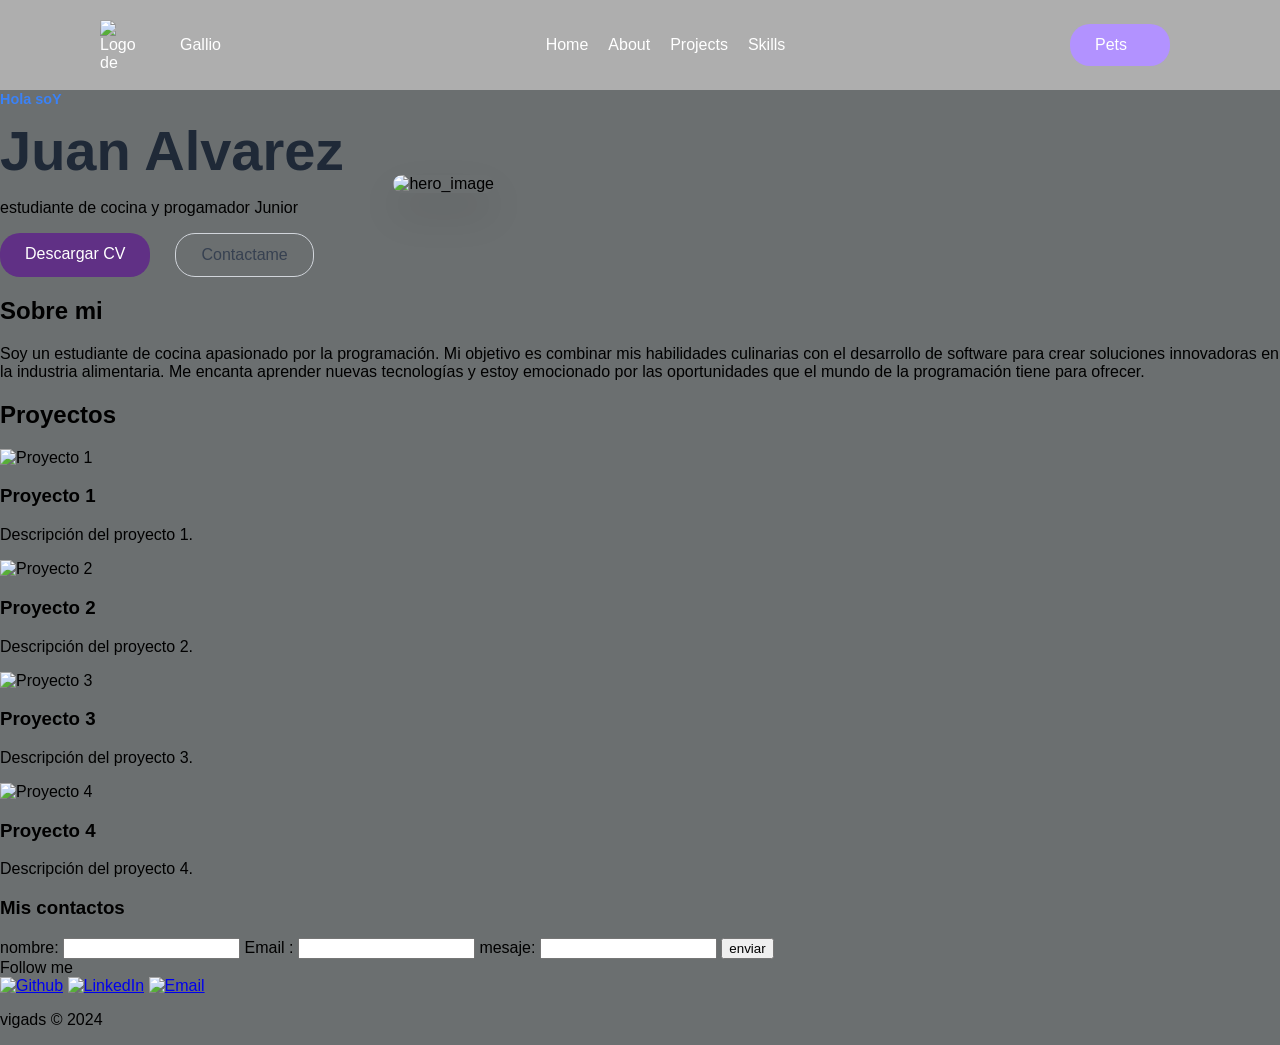
==== index.html @ 296368f2 "agregar archivos nuevos y ccss mejorado" ====
<!DOCTYPE html>
<html lang="en">

<head>
    <meta charset="UTF-8">
    <meta name="viewport" content="width=device-width, initial-scale=1.0">
    <meta name="description" content="Portafolio de Juan Alvarez">
    <meta name="author" content="Juan Alvarez">
    <link rel="stylesheet" href="src/css/style.css">
    <link rel="pets" href="/pets.html">
    <meta name="theme-color" content="#09f">
    <link rel="icon" type="image/png" href="/public/icons/Logo_personal.png">
    <title>Portafolio Juan Alvarez </title>
</head>


<body>

    <header>
        <div class="header-container">
            <div class="logo">
                <img src="" alt="Logo de Juan Alvarez">
                <p>Gallio</p>


            </div>

            <nav>

                <ul class="menu_list">
                    <li><a href="#home">Home</a></li>
                    <li><a href="#about">About</a></li>
                    <li><a href="#projects">Projects</a></li>
                    <li><a href="#skills">Skills</a></li>
                </ul>
            </nav>
            <a href="/pets.html"class="pets-btn">Pets</a>
        </div>
    </header>






    <main>
        <section class="hero_portafolio" id="home">
            <div class="hero_container">

                <div class="hero_text">
                    <span class="badge">Hola soY</span>
                    <h1>Juan Alvarez</h1>
                    <p> estudiante de cocina y progamador Junior </p>

                    <div class="hero_buttons">
                        <a href="#" class="btn_primary">Descargar CV</a>
                        <a href="#" class="btn_secondary">Contactame</a>
                    </div>
                </div>

                <div class="hero_img">
                    <img src="#" alt="hero_image">
                </div>

            </div>
        </section>

        <section class="about-me" id="about">
            <h2>Sobre mi</h2>
            <p>Soy un estudiante de cocina apasionado por la programación. Mi objetivo es combinar mis habilidades
                culinarias con el desarrollo de software para crear soluciones innovadoras en la industria alimentaria.
                Me encanta aprender nuevas tecnologías y estoy emocionado por las oportunidades que el mundo de la
                programación tiene para ofrecer.</p>
        </section>

        <section class="projects_container" id="projects">
            <h2>Proyectos</h2>
            <div class="projects">  
                <article class="project">
                    <img src="#" alt="Proyecto 1">
                    <h3>Proyecto 1</h3>
                    <p>Descripción del proyecto 1.</p>
                </article>

                <article class="project">
                    <img src="#" alt="Proyecto 2">
                    <h3>Proyecto 2</h3>
                    <p>Descripción del proyecto 2.</p>
                </article>

                <article class="project">
                    <img src="#" alt="Proyecto 3">
                    <h3>Proyecto 3</h3>
                    <p>Descripción del proyecto 3.</p>
                </article>

                <article class="project">
                    <img src="#" alt="Proyecto 4">
                    <h3>Proyecto 4</h3>
                    <p>Descripción del proyecto 4.</p>
                </article>
            </div>

        </section>


        <section class="contact_container" id="contact">
            <h3> Mis contactos</h3>
            <form action="">
                <label>
                    nombre:
                    <input type="text" name="nombre" id="nombre">
                </label>
                <label>
                    Email :
                    <input type="email" name="email" id="email">
                </label>
                <label>
                    mesaje:
                    <input type="textarin" name="mesaje" id="mesaje">
                </label>
                <button type="submit">enviar</button>
            </form>

        </section>

    </main>





    <footer class="main-footer">
        <div class="follow-bar">
        <span class="follow-text">Follow me</span>
        <div class="social-icons">
        <a href="#"><img src="github-icon.png" alt="Github"></a>
        <a href="#"><img src="linkedin-icon.png" alt="LinkedIn"></a>
        <a href="#"><img src="mail-icon.png" alt="Email"></a>
        </div>
    </div>

    <p class="copyright">vigads © 2024</p>
    </footer>

</body>

</html>
---- src/css/style.css ----
body{
    font-family: Arial, sans-serif;
    margin: 0;
    padding: 0;
    background-color:#6b6f70;}

.header-container{
    background-color: #aeaeae;
    color: #fff;
    padding: 20px 100px;
    display: flex;
    align-items: center;
    justify-content: space-between

}
.logo{
    display: flex;
    align-items: center;
    flex-direction: row;
    gap: 20px;
}
.logo img{
    width: 50px;
    height: 50px;
    margin-right: 10px;
    
}


.menu_list{
    display: flex ;
    gap: 20px;
    list-style: none;
    align-items: center;
    



}
.menu_list li a {
text-decoration: none;
color: #fff;

}

.header-container-pets{
    background-color: #aeaeae;
    color: #fff;
    padding: 20px 100px;
    justify-content: space-between;
    display: flex;
    align-items: center
}

#logo-stark{
    display: flex;
    align-items: center;
    flex-direction: row;
    gap: 20px;
    width: 50px;
    height: 50px;
    margin-right: 10px
}

.pets-btn{

background-color: #B292FF;
color: white;
width: 50px;
padding: 12px 25px;
border-radius: 20px;
text-decoration: none;
margin-right: 10px;
}








.hero_container {
display: flex;
align-items: center;
gap: 50px; /* Espacio entre texto e imagen */
max-width: 1100px;
}

/* Estilo de la imagen con bordes redondeados */
.hero_img img {
width: 400px;
height: auto;
  border-radius: 30px; /* Esto le da el toque moderno del video */
  box-shadow: 0 20px 40px rgba(0,0,0,0.1); /* Sombra suave */
}

/* El "Hola, soy" azulito */
.badge {
color: #3b82f6;
font-weight: bold;
font-size: 0.9rem;
}

h1 {
font-size: 3.5rem;
margin: 10px 0;
color: #1f2937;
}

/* Botones */

.hero_buttons {
display: flex;
gap: 15px;
}
.btn_primary {
background-color: #603085; 
color: white;
padding: 12px 25px;
border-radius: 20px;
text-decoration: none;
margin-right: 10px;

}

.btn_secondary {
border: 1px solid #d1d5db;
padding: 12px 25px;
border-radius: 20px;
text-decoration: none;
color: #374151;
}
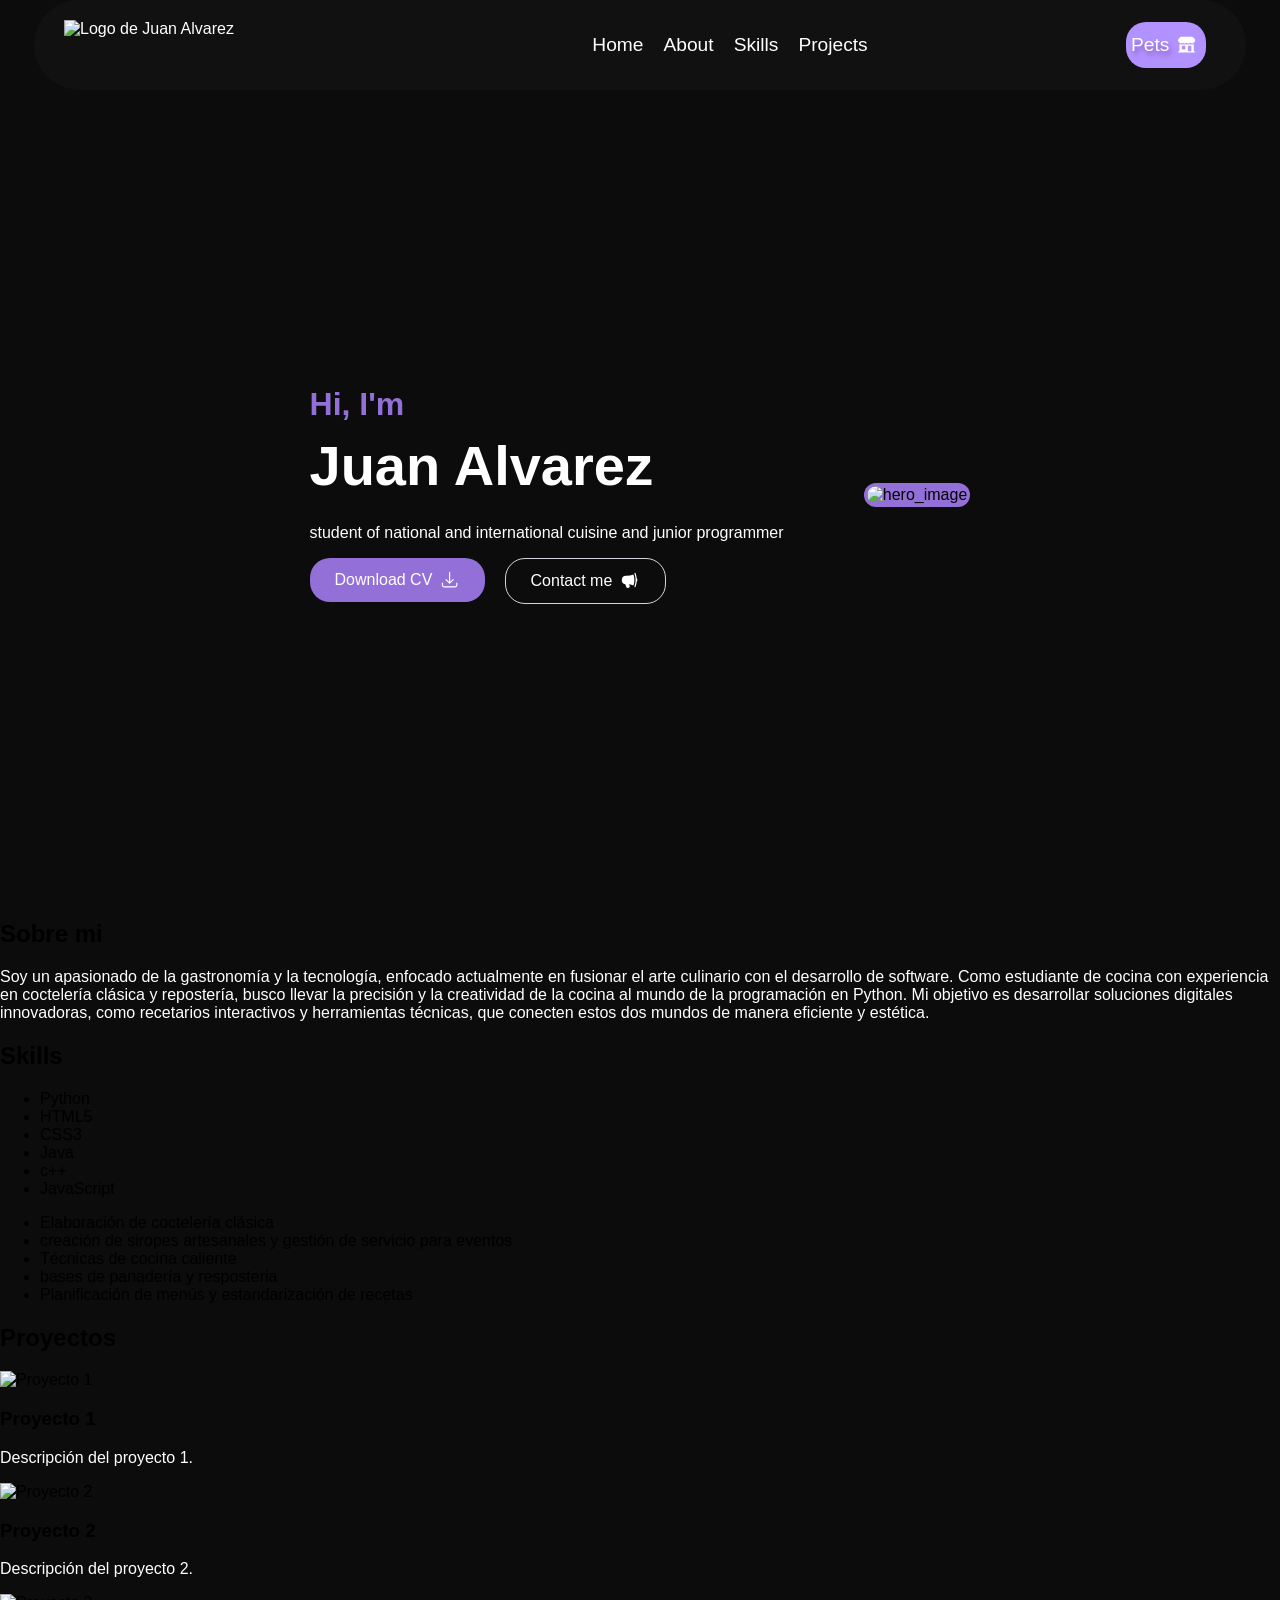
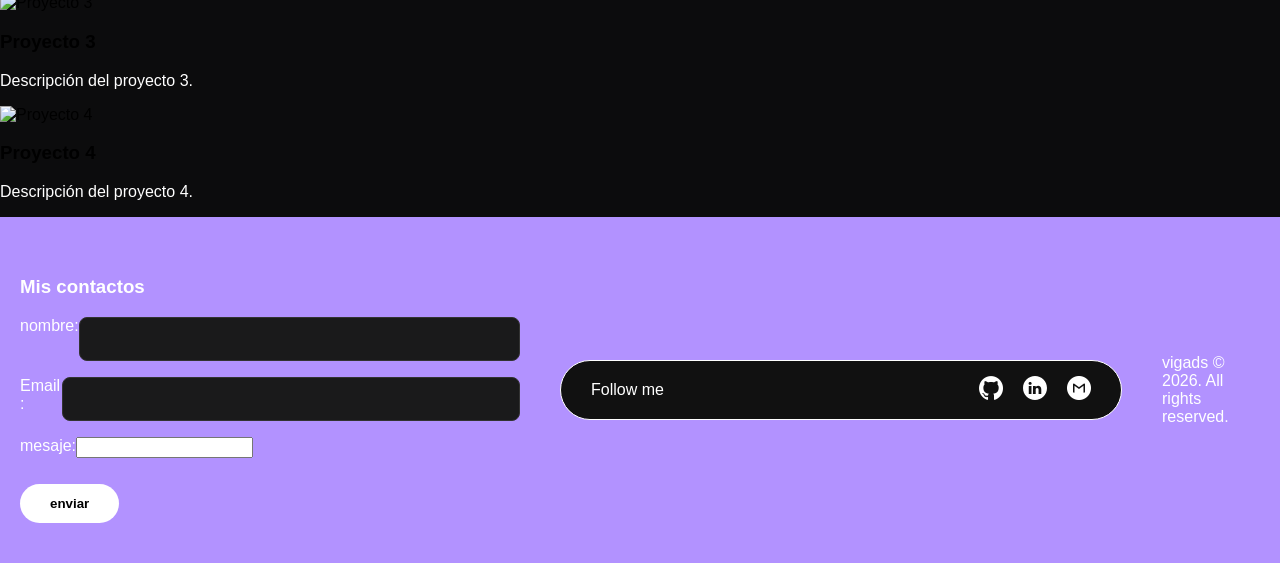
==== commit cb61ae1a: "css y footer" ====
--- a/index.html
+++ b/index.html
@@ -9,7 +9,7 @@
     <link rel="stylesheet" href="src/css/style.css">
     <link rel="pets" href="/pets.html">
     <meta name="theme-color" content="#09f">
-    <link rel="icon" type="image/png" href="/public/icons/Logo_personal.png">
+    <link rel="icon" type="image/png" href="/public/icons/icons juanchef.png">
     <title>Portafolio Juan Alvarez </title>
 </head>
 
@@ -19,9 +19,7 @@
     <header>
         <div class="header-container">
             <div class="logo">
-                <img src="" alt="Logo de Juan Alvarez">
-                <p>Gallio</p>
-
+                <img src="/public/img/logo juanchef.png" alt="Logo de Juan Alvarez">
 
             </div>
 
@@ -30,11 +28,19 @@
                 <ul class="menu_list">
                     <li><a href="#home">Home</a></li>
                     <li><a href="#about">About</a></li>
+                    <li><a href="#skills">Skills</a></li>
                     <li><a href="#projects">Projects</a></li>
-                    <li><a href="#skills">Skills</a></li>
                 </ul>
             </nav>
-            <a href="/pets.html"class="pets-btn">Pets</a>
+            <a href="/pets.html" class="pets-btn">Pets<svg xmlns="http://www.w3.org/2000/svg" viewBox="0 0 24 24"
+                    fill="currentColor" class="size-6">
+                    <path
+                        d="M5.223 2.25c-.497 0-.974.198-1.325.55l-1.3 1.298A3.75 3.75 0 0 0 7.5 9.75c.627.47 1.406.75 2.25.75.844 0 1.624-.28 2.25-.75.626.47 1.406.75 2.25.75.844 0 1.623-.28 2.25-.75a3.75 3.75 0 0 0 4.902-5.652l-1.3-1.299a1.875 1.875 0 0 0-1.325-.549H5.223Z" />
+                    <path fill-rule="evenodd"
+                        d="M3 20.25v-8.755c1.42.674 3.08.673 4.5 0A5.234 5.234 0 0 0 9.75 12c.804 0 1.568-.182 2.25-.506a5.234 5.234 0 0 0 2.25.506c.804 0 1.567-.182 2.25-.506 1.42.674 3.08.675 4.5.001v8.755h.75a.75.75 0 0 1 0 1.5H2.25a.75.75 0 0 1 0-1.5H3Zm3-6a.75.75 0 0 1 .75-.75h3a.75.75 0 0 1 .75.75v3a.75.75 0 0 1-.75.75h-3a.75.75 0 0 1-.75-.75v-3Zm8.25-.75a.75.75 0 0 0-.75.75v5.25c0 .414.336.75.75.75h3a.75.75 0 0 0 .75-.75v-5.25a.75.75 0 0 0-.75-.75h-3Z"
+                        clip-rule="evenodd" />
+                </svg>
+            </a>
         </div>
     </header>
 
@@ -48,34 +54,89 @@
             <div class="hero_container">
 
                 <div class="hero_text">
-                    <span class="badge">Hola soY</span>
+                    <span class="badge">Hi, I'm</span>
                     <h1>Juan Alvarez</h1>
-                    <p> estudiante de cocina y progamador Junior </p>
+                    <p class=" hero_p"> student of national and international cuisine and junior programmer </p>
 
                     <div class="hero_buttons">
-                        <a href="#" class="btn_primary">Descargar CV</a>
-                        <a href="#" class="btn_secondary">Contactame</a>
+                        <a href="#" class="btn_primary">Download CV
+                            <svg xmlns="http://www.w3.org/2000/svg" viewBox="0 0 24 24" fill="currentColor"
+                                class="size-6">
+                                <path fill-rule="evenodd"
+                                    d="M12 2.25a.75.75 0 0 1 .75.75v11.69l3.22-3.22a.75.75 0 1 1 1.06 1.06l-4.5 4.5a.75.75 0 0 1-1.06 0l-4.5-4.5a.75.75 0 1 1 1.06-1.06l3.22 3.22V3a.75.75 0 0 1 .75-.75Zm-9 13.5a.75.75 0 0 1 .75.75v2.25a1.5 1.5 0 0 0 1.5 1.5h13.5a1.5 1.5 0 0 0 1.5-1.5V16.5a.75.75 0 0 1 1.5 0v2.25a3 3 0 0 1-3 3H5.25a3 3 0 0 1-3-3V16.5a.75.75 0 0 1 .75-.75Z"
+                                    clip-rule="evenodd" />
+                            </svg>
+
+                        </a>
+                        <a href="#footer" class="btn_secondary">Contact me<svg xmlns="http://www.w3.org/2000/svg"
+                                viewBox="0 0 24 24" fill="currentColor" class="size-6">
+                                <path
+                                    d="M16.881 4.345A23.112 23.112 0 0 1 8.25 6H7.5a5.25 5.25 0 0 0-.88 10.427 21.593 21.593 0 0 0 1.378 3.94c.464 1.004 1.674 1.32 2.582.796l.657-.379c.88-.508 1.165-1.593.772-2.468a17.116 17.116 0 0 1-.628-1.607c1.918.258 3.76.75 5.5 1.446A21.727 21.727 0 0 0 18 11.25c0-2.414-.393-4.735-1.119-6.905ZM18.26 3.74a23.22 23.22 0 0 1 1.24 7.51 23.22 23.22 0 0 1-1.41 7.992.75.75 0 1 0 1.409.516 24.555 24.555 0 0 0 1.415-6.43 2.992 2.992 0 0 0 .836-2.078c0-.807-.319-1.54-.836-2.078a24.65 24.65 0 0 0-1.415-6.43.75.75 0 1 0-1.409.516c.059.16.116.321.17.483Z" />
+                            </svg>
+                        </a>
                     </div>
                 </div>
 
                 <div class="hero_img">
-                    <img src="#" alt="hero_image">
+                    <img src="/public/img/aca.jpg" alt="hero_image">
                 </div>
 
             </div>
         </section>
 
-        <section class="about-me" id="about">
+
+
+
+        <section class="aboute-container" id="about">
             <h2>Sobre mi</h2>
-            <p>Soy un estudiante de cocina apasionado por la programación. Mi objetivo es combinar mis habilidades
-                culinarias con el desarrollo de software para crear soluciones innovadoras en la industria alimentaria.
-                Me encanta aprender nuevas tecnologías y estoy emocionado por las oportunidades que el mundo de la
-                programación tiene para ofrecer.</p>
-        </section>
+            <p>Soy un apasionado de la gastronomía y la tecnología, enfocado actualmente en fusionar el arte culinario
+                con el desarrollo de software. Como estudiante de cocina con experiencia en coctelería clásica y
+                repostería, busco llevar la precisión y la creatividad de la cocina al mundo de la programación en
+                Python. Mi objetivo es desarrollar soluciones digitales innovadoras, como recetarios interactivos y
+                herramientas técnicas, que conecten estos dos mundos de manera eficiente y estética.</p>
+        </section>
+
+
+
+
+
+
+        <section class="Skills" id="Skills">
+            <div class="skills_container">
+                <h2>Skills</h2>
+                <article class="skills-ds-software">
+                    <div class="skill">
+                        <ul>
+                            <li>Python</li>
+                            <li>HTML5</li>
+                            <li>CSS3</li>
+                            <li>Java</li>
+                            <li>c++</li>
+                            <li>JavaScript</li>
+                        </ul>
+                    </div>
+                </article>
+                <article class="skills-ds-culinary">
+                    <div class="skill">
+                        <ul>
+                            <li>Elaboración de coctelería clásica</li>
+                            <li>creación de siropes artesanales y gestión de servicio para eventos</li>
+                            <li>Técnicas de cocina caliente</li>
+                            <li>bases de panadería y resposteria</li>
+                            <li>Planificación de menús y estandarización de recetas</li>
+                        </ul>
+                    </div>
+                </article>
+            </div>
+
+        </section>
+
+
+
 
         <section class="projects_container" id="projects">
             <h2>Proyectos</h2>
-            <div class="projects">  
+            <div class="projects">
                 <article class="project">
                     <img src="#" alt="Proyecto 1">
                     <h3>Proyecto 1</h3>
@@ -103,6 +164,15 @@
 
         </section>
 
+
+
+    </main>
+
+
+
+
+
+    <footer class="main-footer" id=footer>
 
         <section class="contact_container" id="contact">
             <h3> Mis contactos</h3>
@@ -124,23 +194,18 @@
 
         </section>
 
-    </main>
-
-
-
-
-
-    <footer class="main-footer">
+
+
         <div class="follow-bar">
-        <span class="follow-text">Follow me</span>
-        <div class="social-icons">
-        <a href="#"><img src="github-icon.png" alt="Github"></a>
-        <a href="#"><img src="linkedin-icon.png" alt="LinkedIn"></a>
-        <a href="#"><img src="mail-icon.png" alt="Email"></a>
+            <span class="follow-text">Follow me</span>
+            <div class="social-icons">
+            <a href="https://github.com/artyomalvarez" target="_blank"><img src="/public/icons/Github_white.png" alt="Github"></a>
+                <a href="#"><img src="/public/icons/LinkedIN_white.svg" alt="LinkedIn"></a>
+                <a href="#"><img src="public/icons/Gmail_white.png" alt="Email"></a>
+            </div>
         </div>
-    </div>
-
-    <p class="copyright">vigads © 2024</p>
+
+        <p class="copyright">vigads © 2026. All rights reserved.</p>
     </footer>
 
 </body>
--- a/src/css/style.css
+++ b/src/css/style.css
@@ -1,32 +1,38 @@
-
+/*fondo de la pagina*/
 body{
     font-family: Arial, sans-serif;
     margin: 0;
     padding: 0;
-    background-color:#6b6f70;}
+    background-color:#0C0C0D;}
 
 .header-container{
-    background-color: #aeaeae;
+    max-width: 1200px;
+    margin: 0 auto;
+    height: 90px;
+    background-color: #111;
     color: #fff;
-    padding: 20px 100px;
-    display: flex;
-    align-items: center;
-    justify-content: space-between
+    padding: 0 1rem;
+    display: flex;
+    align-items: center;
+    justify-content: space-between;
+    border-radius: 50px;
+    width: 90%;
+    padding: 0 30px;
 
 }
 .logo{
     display: flex;
-    align-items: center;
+    align-items: start;
+    flex-wrap: wrap;
     flex-direction: row;
     gap: 20px;
 }
 .logo img{
-    width: 50px;
+    width: 200px;
     height: 50px;
-    margin-right: 10px;
+    margin-right: 30px;
     
 }
-
 
 .menu_list{
     display: flex ;
@@ -41,94 +47,224 @@
 .menu_list li a {
 text-decoration: none;
 color: #fff;
-
-}
-
-.header-container-pets{
-    background-color: #aeaeae;
-    color: #fff;
-    padding: 20px 100px;
-    justify-content: space-between;
-    display: flex;
-    align-items: center
-}
-
-#logo-stark{
-    display: flex;
-    align-items: center;
-    flex-direction: row;
-    gap: 20px;
-    width: 50px;
-    height: 50px;
-    margin-right: 10px
-}
+font-size: 1.2rem;
+font-weight: 500;
+gap:20px;
+
+}
+
 
 .pets-btn{
-
+display: inline-flex;
+align-items: center;
+text-shadow: 2px 4px 4px rgba(96, 48, 133, 0.5);
 background-color: #B292FF;
 color: white;
-width: 50px;
-padding: 12px 25px;
+width: 70px;
+padding: 12px 5px;
 border-radius: 20px;
 text-decoration: none;
 margin-right: 10px;
-}
-
-
-
-
-
-
+gap: 0.5rem;
+font-size: larger;
+
+}
+
+.pets-btn svg {
+    width: 1.2rem;;          
+}
 
 
 .hero_container {
-display: flex;
-align-items: center;
-gap: 50px; /* Espacio entre texto e imagen */
-max-width: 1100px;
-}
-
-/* Estilo de la imagen con bordes redondeados */
+  display: flex; 
+  justify-content: center; 
+  align-items: center;  
+   min-height: calc(100vh - 90px);       
+  gap: 5rem;                     
+
+}
+
 .hero_img img {
-width: 400px;
-height: auto;
-  border-radius: 30px; /* Esto le da el toque moderno del video */
-  box-shadow: 0 20px 40px rgba(0,0,0,0.1); /* Sombra suave */
-}
-
-/* El "Hola, soy" azulito */
+  width: 300px;                  
+  height: autopx;
+  border-radius: 360px;           
+  box-shadow: 0 20px 40px rgba; 
+  object-fit: cover;
+  padding: 0.2rem;
+  background-color: #9370D8;
+
+}
+.hero_text{
+    display: flex;
+    flex-direction: column;
+    justify-content: start;
+    align-items: start;
+
+}
+
+
 .badge {
-color: #3b82f6;
+color: #9370D8;
 font-weight: bold;
-font-size: 0.9rem;
+font-size: 2rem;
+
 }
 
 h1 {
 font-size: 3.5rem;
 margin: 10px 0;
-color: #1f2937;
-}
-
-/* Botones */
+color: #FFFFFF;
+}
+
+p {
+    color: #FFFFFF;
+}
+.hero_text p {
+    font-size: 1rem;
+
+}
 
 .hero_buttons {
 display: flex;
-gap: 15px;
+gap: 20px;
+justify-content: space-evenly;
+align-items: start;
+
 }
 .btn_primary {
-background-color: #603085; 
+display: inline-flex;
+align-items: center;
+background-color: #9370D8; 
 color: white;
 padding: 12px 25px;
 border-radius: 20px;
 text-decoration: none;
-margin-right: 10px;
+gap: 0.5rem;
+
 
 }
 
 .btn_secondary {
+display: inline-flex; 
+align-items: center;  
 border: 1px solid #d1d5db;
 padding: 12px 25px;
 border-radius: 20px;
 text-decoration: none;
-color: #374151;
-}+color: #FFFFFF;
+gap: 0.5rem;
+}
+
+.btn_primary svg {
+    width: 1.2rem;
+
+}
+
+.btn_secondary svg {
+    width: 1.2rem;
+}
+
+
+
+.about-container {
+    display: flex;
+    flex-direction: column;
+    align-items: center;
+    justify-content: center;
+
+}
+/* footer here */
+.main-footer{
+
+    display: flex;
+    flex-wrap: column;
+    align-items: center;
+    background-color: #B292FF;
+    padding: 40px 20px;
+    gap: 40px
+}
+
+
+.contact_container{
+    width: 100%;
+    max-width: 500px;
+    color:#FFFFFF
+}
+
+.follow-text {
+    color:#fff
+}
+
+.main-footer form{
+    display:flex ;
+    flex-direction: column;
+    gap: 1rem; 
+}
+.main-footer label{
+    display: flex;
+    flex-direction:column
+    gap 5px;
+}
+
+.follow-bar{
+    display: flex;
+    justify-content: space-between;
+    align-items: center;
+    background-color: #111;        
+    width: 100%;
+    max-width: 1000px;              
+    padding: 15px 30px;
+    border-radius: 50px;           
+    border: 1px solid #fff; 
+     
+}
+
+
+
+.social-icons {
+    display: flex;
+    gap: 20px;                     
+}
+.social-icons img {
+    width: 24px;
+    height: 24px;
+    
+}
+input[type="text"], 
+input[type="email"],
+textarea {
+    width: 100%;             
+    padding: 12px 15px;      
+    background-color: #1a1a1b; 
+    border: 1px solid #333;  
+    border-radius: 8px;      
+    color: #fff;             
+    font-size: 1rem;
+    outline: none;           
+    transition: border-color 0.3s ease, box-shadow 0.3s ease; 
+} 
+input:focus, 
+textarea:focus {
+    border-color: #a855f7;   
+    box-shadow: 0 0 8px rgba(168, 85, 247, 0.2); 
+}
+
+
+button[type="submit"] {
+    background-color: #fff;   
+    color: #000;              
+    padding: 12px 30px;
+    border: none;
+    border-radius: 50px;      
+    font-weight: 700;
+    cursor: pointer;
+    transition: transform 0.2s ease, background-color 0.2s ease;
+    margin-top: 10px;
+    width: fit-content;       
+}
+
+button[type="submit"]:hover {
+    background-color: #e0e0e0; 
+    transform: scale(1.05);    
+}
+
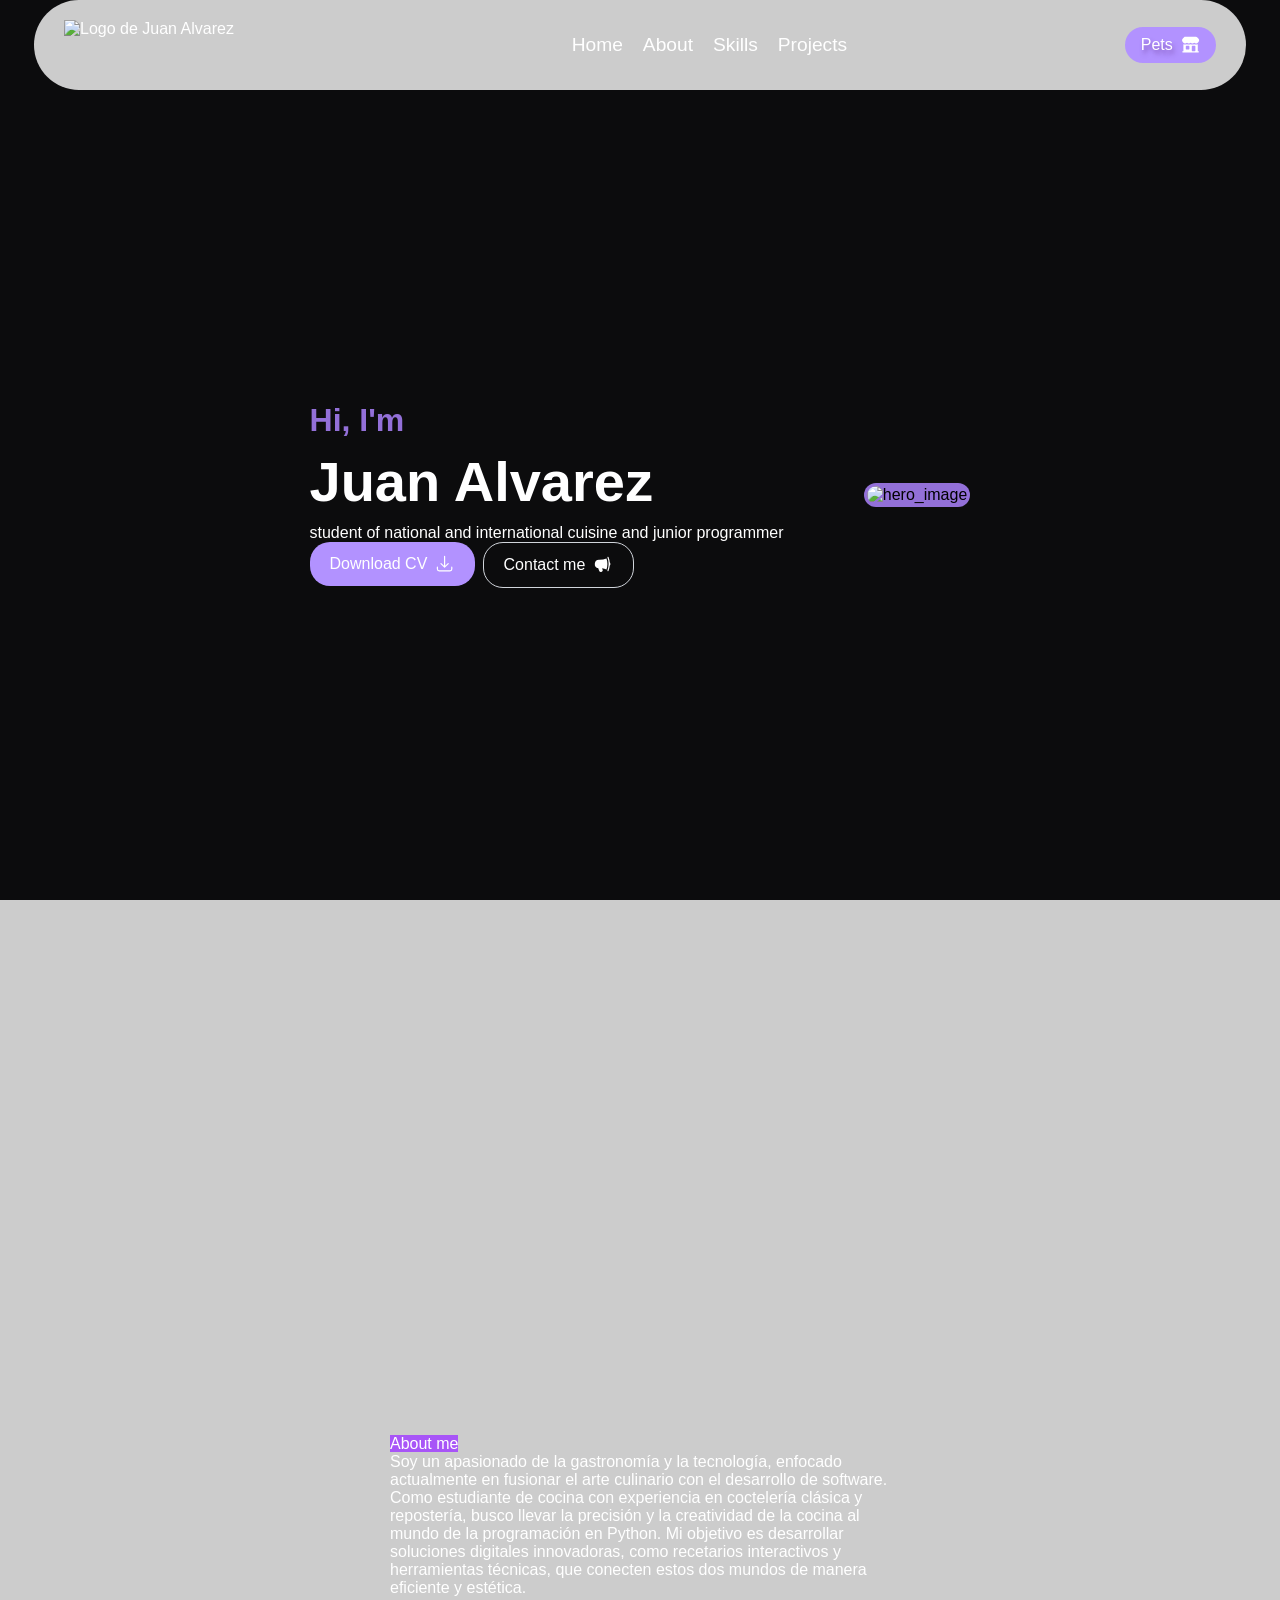
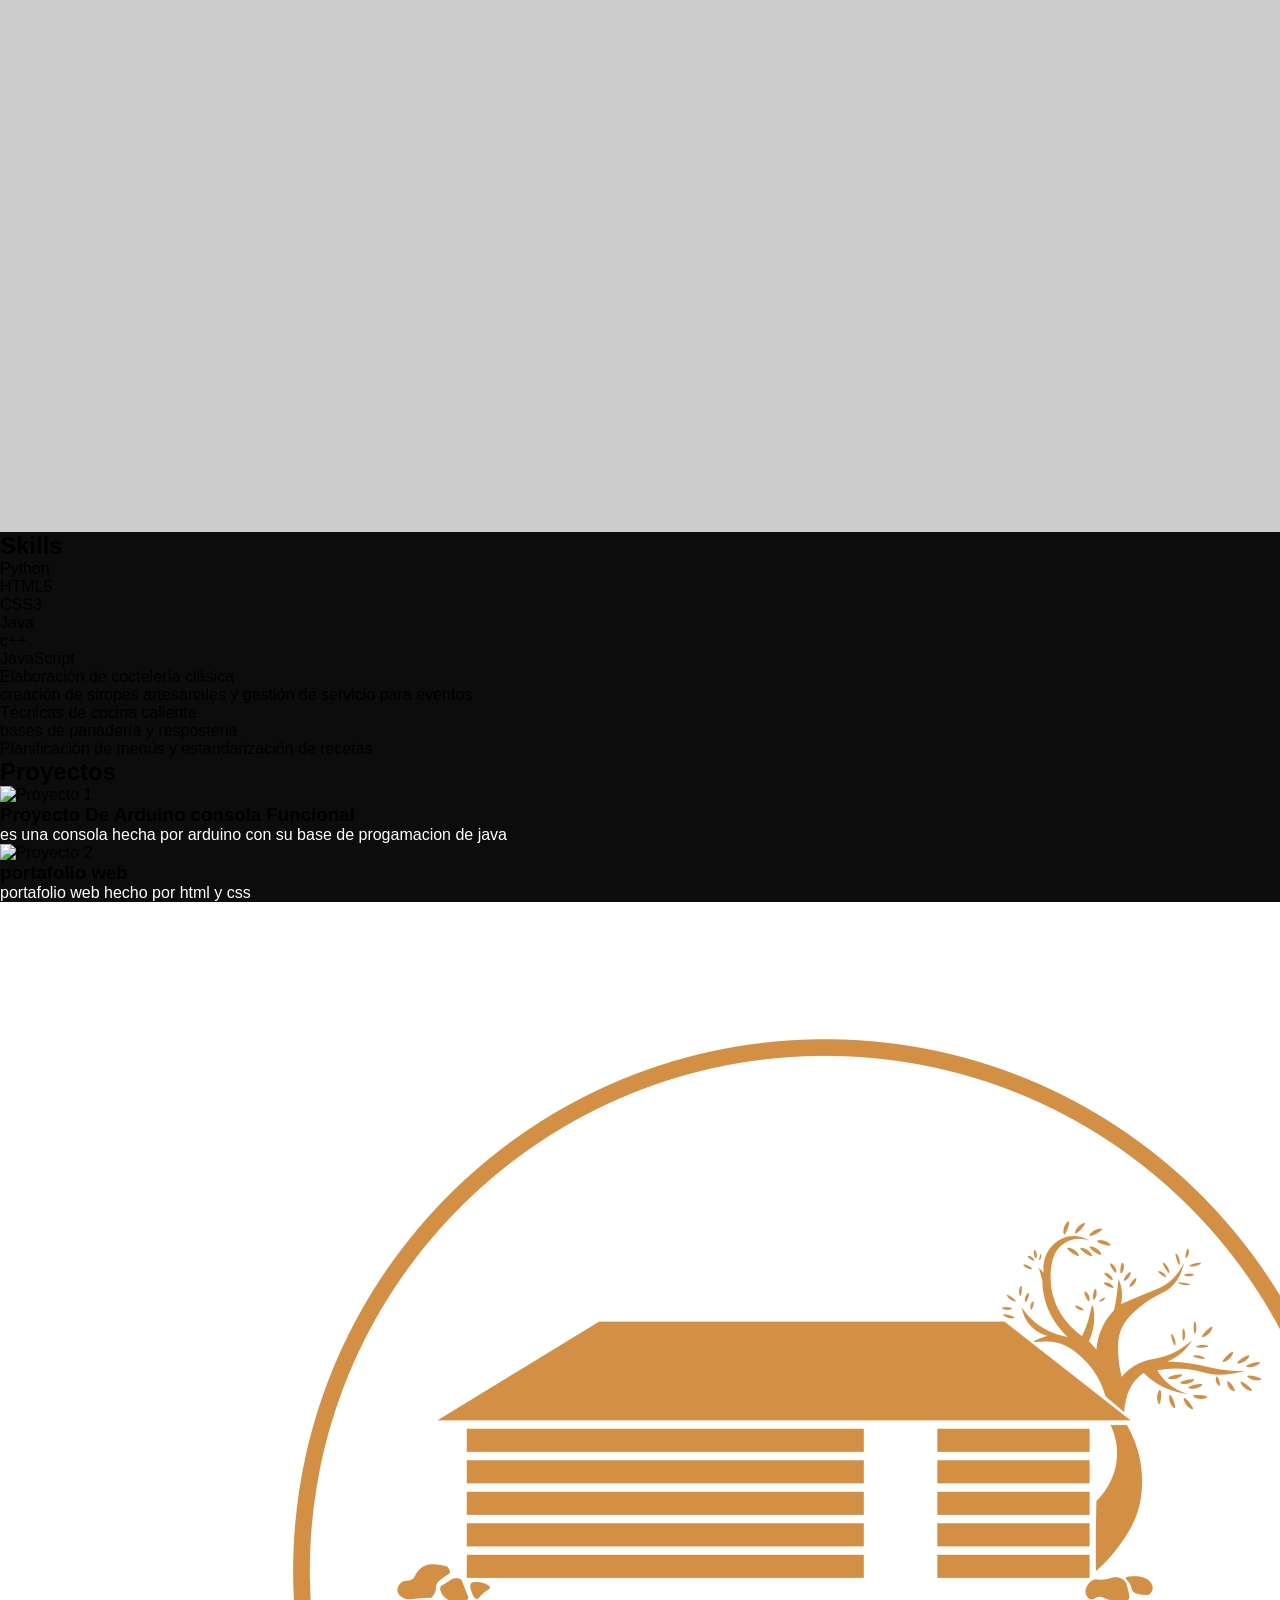
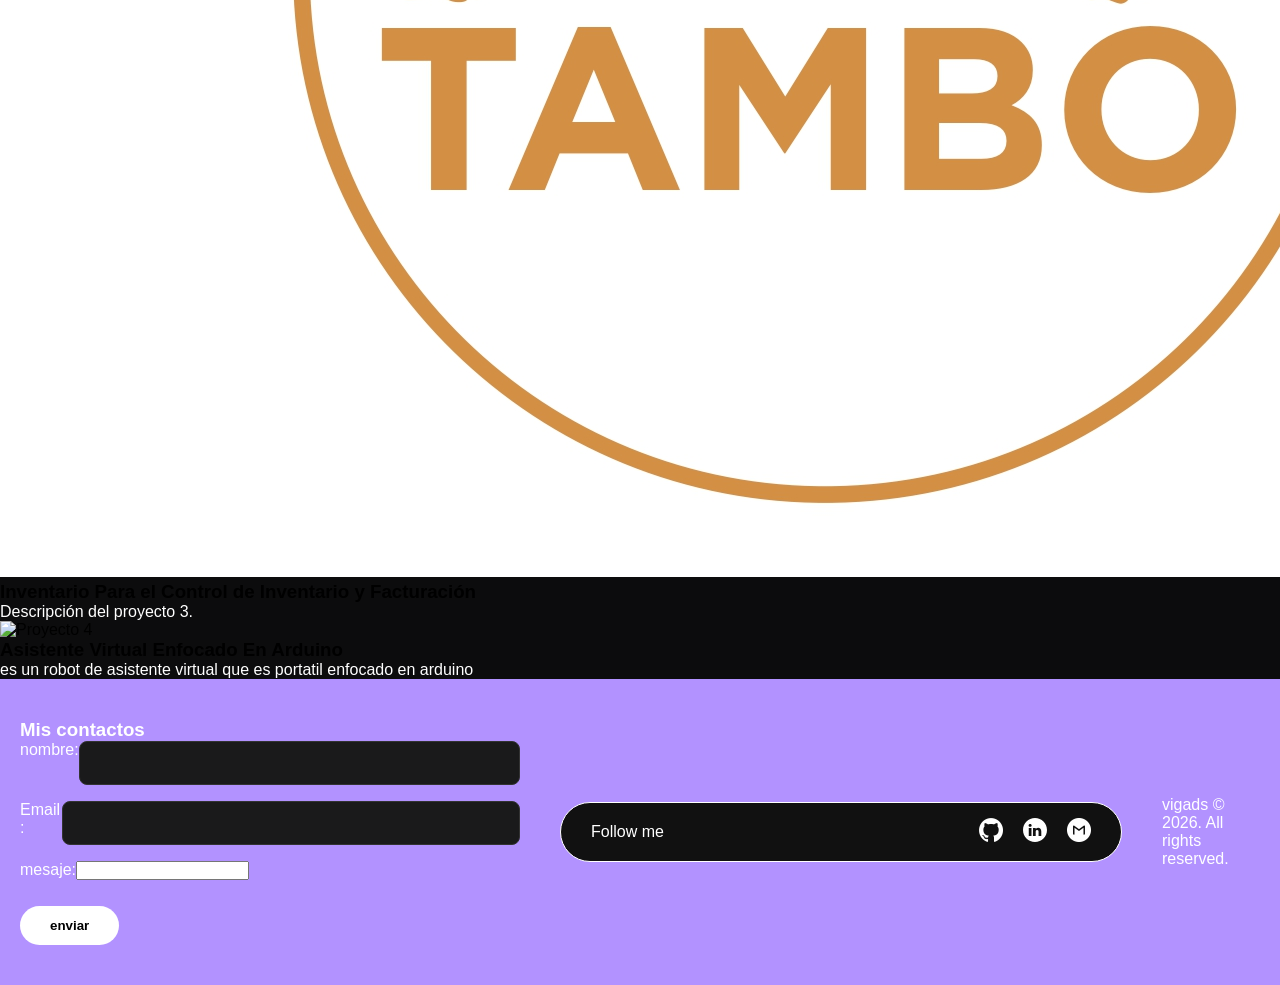
==== commit ebef1d2e: "css y about me" ====
--- a/index.html
+++ b/index.html
@@ -32,8 +32,8 @@
                     <li><a href="#projects">Projects</a></li>
                 </ul>
             </nav>
-            <a href="/pets.html" class="pets-btn">Pets<svg xmlns="http://www.w3.org/2000/svg" viewBox="0 0 24 24"
-                    fill="currentColor" class="size-6">
+            <a href="/pets.html" class="pets-btn">Pets
+                <svg xmlns="http://www.w3.org/2000/svg" viewBox="0 0 24 24" fill="currentColor" class="size-6">
                     <path
                         d="M5.223 2.25c-.497 0-.974.198-1.325.55l-1.3 1.298A3.75 3.75 0 0 0 7.5 9.75c.627.47 1.406.75 2.25.75.844 0 1.624-.28 2.25-.75.626.47 1.406.75 2.25.75.844 0 1.623-.28 2.25-.75a3.75 3.75 0 0 0 4.902-5.652l-1.3-1.299a1.875 1.875 0 0 0-1.325-.549H5.223Z" />
                     <path fill-rule="evenodd"
@@ -66,10 +66,10 @@
                                     d="M12 2.25a.75.75 0 0 1 .75.75v11.69l3.22-3.22a.75.75 0 1 1 1.06 1.06l-4.5 4.5a.75.75 0 0 1-1.06 0l-4.5-4.5a.75.75 0 1 1 1.06-1.06l3.22 3.22V3a.75.75 0 0 1 .75-.75Zm-9 13.5a.75.75 0 0 1 .75.75v2.25a1.5 1.5 0 0 0 1.5 1.5h13.5a1.5 1.5 0 0 0 1.5-1.5V16.5a.75.75 0 0 1 1.5 0v2.25a3 3 0 0 1-3 3H5.25a3 3 0 0 1-3-3V16.5a.75.75 0 0 1 .75-.75Z"
                                     clip-rule="evenodd" />
                             </svg>
-
                         </a>
-                        <a href="#footer" class="btn_secondary">Contact me<svg xmlns="http://www.w3.org/2000/svg"
-                                viewBox="0 0 24 24" fill="currentColor" class="size-6">
+                        <a href="#footer" class="btn_secondary">Contact me
+                            <svg xmlns="http://www.w3.org/2000/svg" viewBox="0 0 24 24" fill="currentColor"
+                                class="size-6">
                                 <path
                                     d="M16.881 4.345A23.112 23.112 0 0 1 8.25 6H7.5a5.25 5.25 0 0 0-.88 10.427 21.593 21.593 0 0 0 1.378 3.94c.464 1.004 1.674 1.32 2.582.796l.657-.379c.88-.508 1.165-1.593.772-2.468a17.116 17.116 0 0 1-.628-1.607c1.918.258 3.76.75 5.5 1.446A21.727 21.727 0 0 0 18 11.25c0-2.414-.393-4.735-1.119-6.905ZM18.26 3.74a23.22 23.22 0 0 1 1.24 7.51 23.22 23.22 0 0 1-1.41 7.992.75.75 0 1 0 1.409.516 24.555 24.555 0 0 0 1.415-6.43 2.992 2.992 0 0 0 .836-2.078c0-.807-.319-1.54-.836-2.078a24.65 24.65 0 0 0-1.415-6.43.75.75 0 1 0-1.409.516c.059.16.116.321.17.483Z" />
                             </svg>
@@ -87,13 +87,23 @@
 
 
 
-        <section class="aboute-container" id="about">
-            <h2>Sobre mi</h2>
-            <p>Soy un apasionado de la gastronomía y la tecnología, enfocado actualmente en fusionar el arte culinario
-                con el desarrollo de software. Como estudiante de cocina con experiencia en coctelería clásica y
-                repostería, busco llevar la precisión y la creatividad de la cocina al mundo de la programación en
-                Python. Mi objetivo es desarrollar soluciones digitales innovadoras, como recetarios interactivos y
-                herramientas técnicas, que conecten estos dos mundos de manera eficiente y estética.</p>
+        <section class="about-container" id="about">
+            <div class ="about-text-container">
+                <div class="about-text">
+                <span class="aboutme-badge">About me</span>
+                <p>Soy un apasionado de la gastronomía y la tecnología, enfocado actualmente en fusionar el arte
+                    culinario
+                    con el desarrollo de software. Como estudiante de cocina con experiencia en coctelería clásica y
+                    repostería, busco llevar la precisión y la creatividad de la cocina al mundo de la programación en
+                    Python. Mi objetivo es desarrollar soluciones digitales innovadoras, como recetarios interactivos y
+                    herramientas técnicas, que conecten estos dos mundos de manera eficiente y estética.</p>
+                </div>
+                <div>
+
+                    
+                </div>
+            </div>
+
         </section>
 
 
@@ -102,11 +112,11 @@
 
 
         <section class="Skills" id="Skills">
-            <div class="skills_container">
+            <div class="skills-container">
                 <h2>Skills</h2>
-                <article class="skills-ds-software">
+                <article class="skills-articules">
                     <div class="skill">
-                        <ul>
+                        <ul class=skills-list>
                             <li>Python</li>
                             <li>HTML5</li>
                             <li>CSS3</li>
@@ -139,33 +149,29 @@
             <div class="projects">
                 <article class="project">
                     <img src="#" alt="Proyecto 1">
-                    <h3>Proyecto 1</h3>
-                    <p>Descripción del proyecto 1.</p>
+                    <h3>Proyecto De Arduino consola Funcional </h3>
+                    <p>es una consola hecha por arduino con su base de progamacion de java </p>
                 </article>
 
                 <article class="project">
                     <img src="#" alt="Proyecto 2">
-                    <h3>Proyecto 2</h3>
-                    <p>Descripción del proyecto 2.</p>
-                </article>
-
-                <article class="project">
-                    <img src="#" alt="Proyecto 3">
-                    <h3>Proyecto 3</h3>
+                    <h3>portafolio web </h3>
+                    <p>portafolio web hecho por html y css</p>
+                </article>
+
+                <article class="project">
+                    <img src="/public/img/logo del brownie_page-0001.jpg" alt="Proyecto 3">
+                    <h3>Inventario Para el Control de Inventario y Facturación</h3>
                     <p>Descripción del proyecto 3.</p>
                 </article>
 
                 <article class="project">
                     <img src="#" alt="Proyecto 4">
-                    <h3>Proyecto 4</h3>
-                    <p>Descripción del proyecto 4.</p>
-                </article>
-            </div>
-
-        </section>
-
-
-
+                    <h3>Asistente Virtual Enfocado En Arduino</h3>
+                    <p>es un robot de asistente virtual que es portatil enfocado en arduino </p>
+                </article>
+            </div>
+        </section>
     </main>
 
 
@@ -199,7 +205,8 @@
         <div class="follow-bar">
             <span class="follow-text">Follow me</span>
             <div class="social-icons">
-            <a href="https://github.com/artyomalvarez" target="_blank"><img src="/public/icons/Github_white.png" alt="Github"></a>
+                <a href="https://github.com/artyomalvarez" target="_blank"><img src="/public/icons/Github_white.png"
+                        alt="Github"></a>
                 <a href="#"><img src="/public/icons/LinkedIN_white.svg" alt="LinkedIn"></a>
                 <a href="#"><img src="public/icons/Gmail_white.png" alt="Email"></a>
             </div>
--- a/src/css/style.css
+++ b/src/css/style.css
@@ -1,4 +1,11 @@
 /*fondo de la pagina*/
+* {
+    padding: 0;
+    margin: 0;
+    
+}
+
+
 body{
     font-family: Arial, sans-serif;
     margin: 0;
@@ -9,7 +16,7 @@
     max-width: 1200px;
     margin: 0 auto;
     height: 90px;
-    background-color: #111;
+    background-color: #ccc;
     color: #fff;
     padding: 0 1rem;
     display: flex;
@@ -57,30 +64,39 @@
 .pets-btn{
 display: inline-flex;
 align-items: center;
+gap: 0.5rem;
 text-shadow: 2px 4px 4px rgba(96, 48, 133, 0.5);
 background-color: #B292FF;
 color: white;
-width: 70px;
-padding: 12px 5px;
+padding: 0.5rem 1rem;
 border-radius: 20px;
 text-decoration: none;
-margin-right: 10px;
-gap: 0.5rem;
-font-size: larger;
-
+font-size: 1rem;
 }
 
 .pets-btn svg {
-    width: 1.2rem;;          
-}
-
+    width: 1.2rem;
+}
+
+
+.pets-btn:hover {
+    color: #6f52bc;
+
+}
+
+
+
+
+/*hero */
 
 .hero_container {
   display: flex; 
   justify-content: center; 
   align-items: center;  
    min-height: calc(100vh - 90px);       
-  gap: 5rem;                     
+  gap: 5rem;
+  
+                   
 
 }
 
@@ -126,7 +142,7 @@
 
 .hero_buttons {
 display: flex;
-gap: 20px;
+gap: 0.5rem;
 justify-content: space-evenly;
 align-items: start;
 
@@ -134,45 +150,96 @@
 .btn_primary {
 display: inline-flex;
 align-items: center;
-background-color: #9370D8; 
+background-color: #B292FF; 
 color: white;
-padding: 12px 25px;
+padding: 12px 20px;
 border-radius: 20px;
 text-decoration: none;
 gap: 0.5rem;
-
-
 }
 
 .btn_secondary {
 display: inline-flex; 
 align-items: center;  
 border: 1px solid #d1d5db;
-padding: 12px 25px;
+padding: 12px 20px;
 border-radius: 20px;
 text-decoration: none;
 color: #FFFFFF;
 gap: 0.5rem;
 }
 
-.btn_primary svg {
+
+
+.btn_primary svg{
     width: 1.2rem;
-
+}
+
+.btn_primary:hover{
+    color: #6f52bc;
 }
 
 .btn_secondary svg {
-    width: 1.2rem;
-}
-
+    width: 1.2rem; 
+}
 
 
 .about-container {
     display: flex;
+    justify-content: center;
+    align-items: center;
+    flex-direction: row;
+    justify-content: space-evenly;
+    gap: 20px;
+    height: 1200px;
+    padding: 1rem 1rem;
+    background-color: #ccc;
+    
+
+
+}
+.about-text-container {
+    display: flex;
     flex-direction: column;
     align-items: center;
-    justify-content: center;
-
-}
+    justify-content: space-evenly;
+    width: 500px;
+    background-color: #ccc;
+
+}
+
+.aboutme-badge{
+    color: #fff;
+    background-color: #a855f7;
+
+}
+
+
+
+
+
+
+
+
+
+
+
+
+
+
+
+
+
+
+
+
+
+
+
+
+
+
+
 /* footer here */
 .main-footer{
 
@@ -183,8 +250,6 @@
     padding: 40px 20px;
     gap: 40px
 }
-
-
 .contact_container{
     width: 100%;
     max-width: 500px;
@@ -220,6 +285,7 @@
 }
 
 
+/* input area */
 
 .social-icons {
     display: flex;
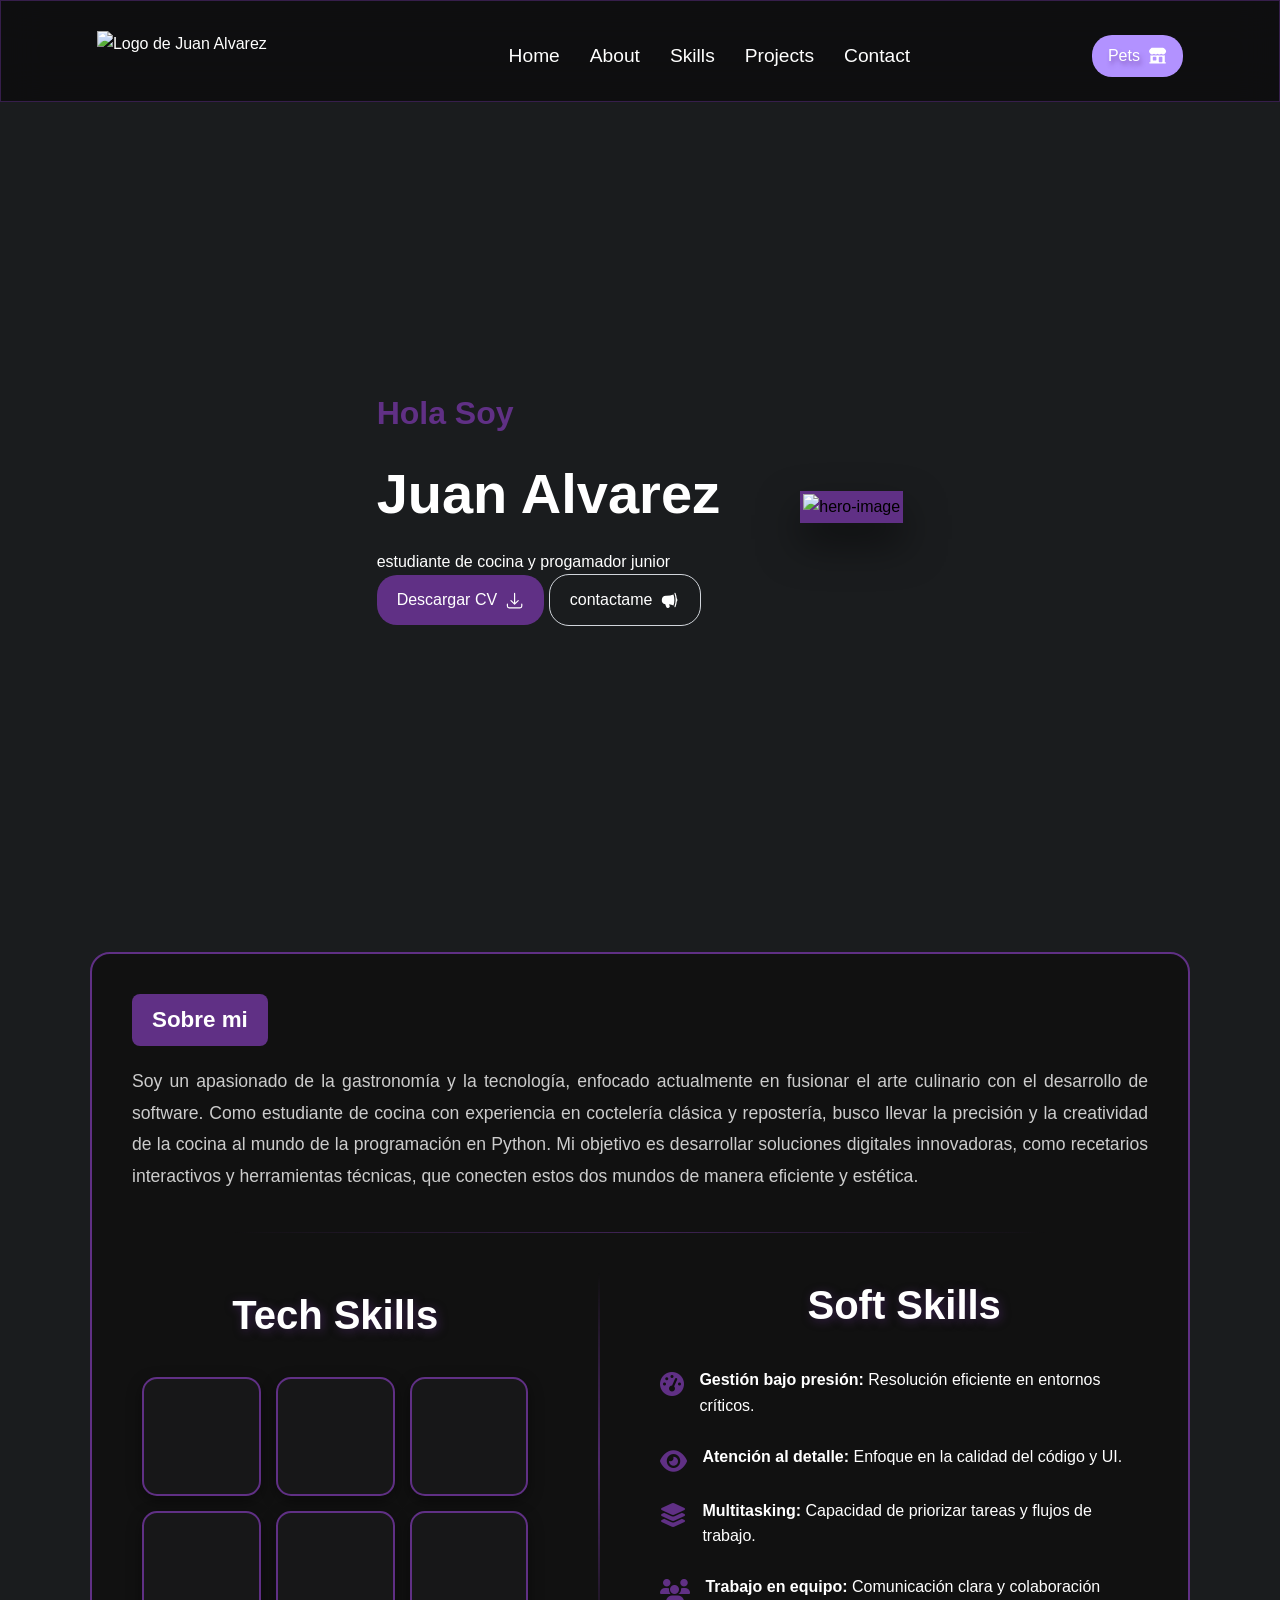
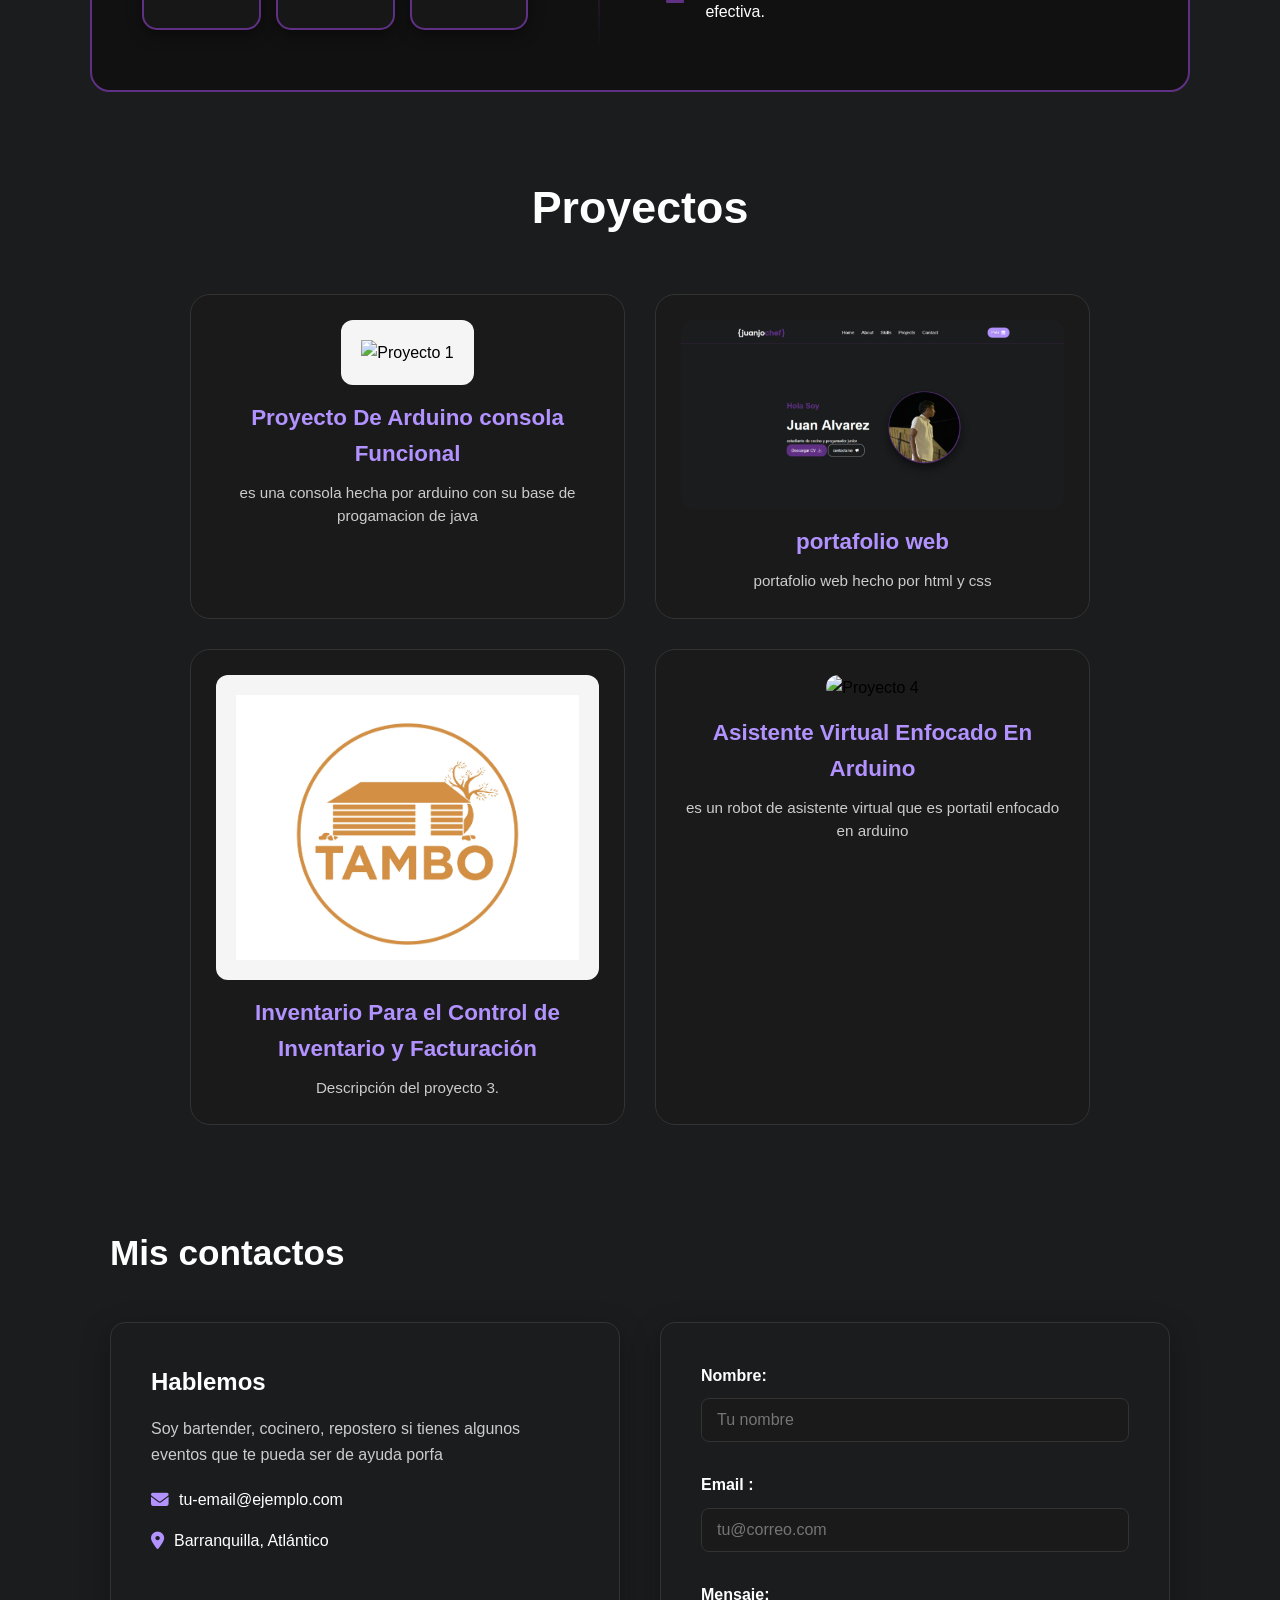
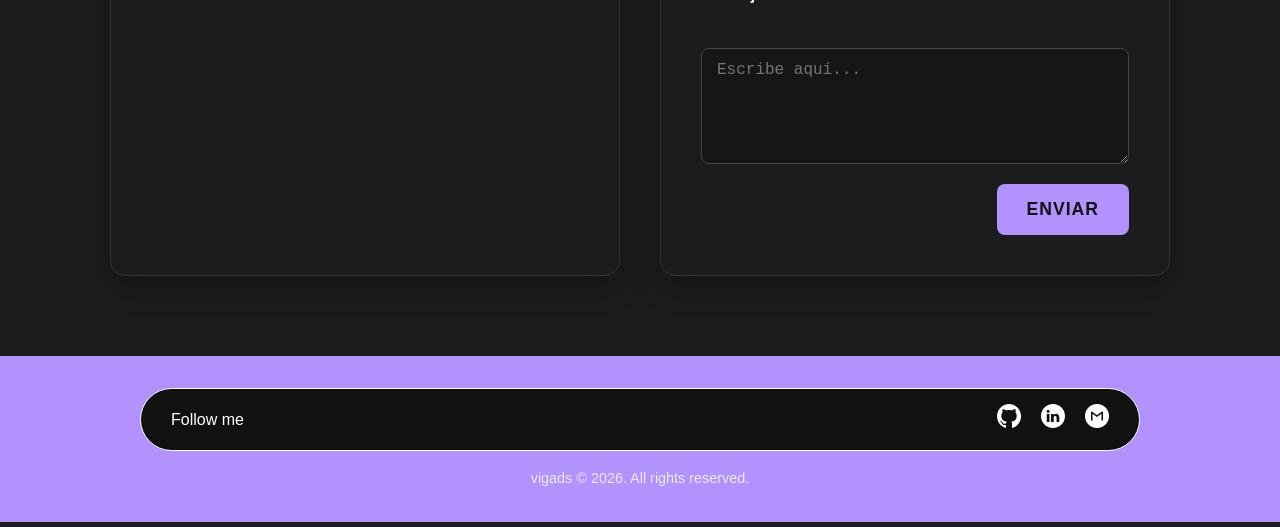
==== commit 64d8b96e: "adjuntamiento de datos y dejar el camion labrado para el media es mas hasta mejorar el diseño molecu" ====
--- a/index.html
+++ b/index.html
@@ -7,10 +7,12 @@
     <meta name="description" content="Portafolio de Juan Alvarez">
     <meta name="author" content="Juan Alvarez">
     <link rel="stylesheet" href="src/css/style.css">
-    <link rel="pets" href="/pets.html">
     <meta name="theme-color" content="#09f">
     <link rel="icon" type="image/png" href="/public/icons/icons juanchef.png">
+    <link rel="stylesheet" type='text/css' href="https://cdn.jsdelivr.net/gh/devicons/devicon@latest/devicon.min.css" />
+    <link rel="stylesheet" href="https://cdnjs.cloudflare.com/ajax/libs/font-awesome/6.5.1/css/all.min.css">
     <title>Portafolio Juan Alvarez </title>
+
 </head>
 
 
@@ -25,14 +27,15 @@
 
             <nav>
 
-                <ul class="menu_list">
+                <ul class="menu-list">
                     <li><a href="#home">Home</a></li>
                     <li><a href="#about">About</a></li>
                     <li><a href="#skills">Skills</a></li>
                     <li><a href="#projects">Projects</a></li>
+                    <li><a href="#contact">Contact</a></li>
                 </ul>
             </nav>
-            <a href="/pets.html" class="pets-btn">Pets
+            <a href="/src/views/pets.html" class="pets-btn">Pets
                 <svg xmlns="http://www.w3.org/2000/svg" viewBox="0 0 24 24" fill="currentColor" class="size-6">
                     <path
                         d="M5.223 2.25c-.497 0-.974.198-1.325.55l-1.3 1.298A3.75 3.75 0 0 0 7.5 9.75c.627.47 1.406.75 2.25.75.844 0 1.624-.28 2.25-.75.626.47 1.406.75 2.25.75.844 0 1.623-.28 2.25-.75a3.75 3.75 0 0 0 4.902-5.652l-1.3-1.299a1.875 1.875 0 0 0-1.325-.549H5.223Z" />
@@ -50,16 +53,16 @@
 
 
     <main>
-        <section class="hero_portafolio" id="home">
-            <div class="hero_container">
-
-                <div class="hero_text">
-                    <span class="badge">Hi, I'm</span>
+        <section class="hero-portafolio" id="home">
+            <div class="hero-container">
+
+                <div class="hero-text">
+                    <span class="badge">Hola Soy</span>
                     <h1>Juan Alvarez</h1>
-                    <p class=" hero_p"> student of national and international cuisine and junior programmer </p>
-
-                    <div class="hero_buttons">
-                        <a href="#" class="btn_primary">Download CV
+                    <p class=" hero-p"> estudiante de cocina y progamador junior</p>
+
+                    <div class="hero-buttons">
+                        <a href="#" class="btn-primary">Descargar CV
                             <svg xmlns="http://www.w3.org/2000/svg" viewBox="0 0 24 24" fill="currentColor"
                                 class="size-6">
                                 <path fill-rule="evenodd"
@@ -67,7 +70,7 @@
                                     clip-rule="evenodd" />
                             </svg>
                         </a>
-                        <a href="#footer" class="btn_secondary">Contact me
+                        <a href="#contact" class="btn-secondary">contactame
                             <svg xmlns="http://www.w3.org/2000/svg" viewBox="0 0 24 24" fill="currentColor"
                                 class="size-6">
                                 <path
@@ -77,8 +80,8 @@
                     </div>
                 </div>
 
-                <div class="hero_img">
-                    <img src="/public/img/aca.jpg" alt="hero_image">
+                <div class="hero-img">
+                    <img src="/public/img/aca.jpg" alt="hero-image">
                 </div>
 
             </div>
@@ -88,90 +91,121 @@
 
 
         <section class="about-container" id="about">
-            <div class ="about-text-container">
+            <div class="about-main">
                 <div class="about-text">
-                <span class="aboutme-badge">About me</span>
-                <p>Soy un apasionado de la gastronomía y la tecnología, enfocado actualmente en fusionar el arte
-                    culinario
-                    con el desarrollo de software. Como estudiante de cocina con experiencia en coctelería clásica y
-                    repostería, busco llevar la precisión y la creatividad de la cocina al mundo de la programación en
-                    Python. Mi objetivo es desarrollar soluciones digitales innovadoras, como recetarios interactivos y
-                    herramientas técnicas, que conecten estos dos mundos de manera eficiente y estética.</p>
-                </div>
-                <div>
-
-                    
-                </div>
-            </div>
-
-        </section>
-
-
-
-
-
-
-        <section class="Skills" id="Skills">
-            <div class="skills-container">
-                <h2>Skills</h2>
-                <article class="skills-articules">
-                    <div class="skill">
-                        <ul class=skills-list>
-                            <li>Python</li>
-                            <li>HTML5</li>
-                            <li>CSS3</li>
-                            <li>Java</li>
-                            <li>c++</li>
-                            <li>JavaScript</li>
+                    <h2 class="aboutme-badge">Sobre mi</h2>
+                    <p>Soy un apasionado de la gastronomía y la tecnología, enfocado actualmente en fusionar el arte
+                        culinario
+                        con el desarrollo de software. Como estudiante de cocina con experiencia en coctelería clásica y
+                        repostería, busco llevar la precisión y la creatividad de la cocina al mundo de la programación
+                        en
+                        Python. Mi objetivo es desarrollar soluciones digitales innovadoras, como recetarios
+                        interactivos y
+                        herramientas técnicas, que conecten estos dos mundos de manera eficiente y estética.</p>
+                </div>
+                <hr class="section-divider">
+                <div class="skills-wrapper" id="skills">
+
+                    <div class="skills-container">
+                        <h3 class="skill-text">Tech Skills</h3>
+                        <ul class=skills-list-tecno>
+                            <li><i class="devicon-python-plain colored"></i> </li>
+                            <li><i class="devicon-html5-plain colored"></i></li>
+                            <li><i class="devicon-css3-plain colored"></i></li>
+                            <li><i class="devicon-java-plain-wordmark colored"></i></li>
+                            <li><i class="devicon-cplusplus-plain colored"></i></li>
+                            <li><i class="devicon-javascript-plain colored"></i></li>
                         </ul>
                     </div>
-                </article>
-                <article class="skills-ds-culinary">
-                    <div class="skill">
-                        <ul>
-                            <li>Elaboración de coctelería clásica</li>
-                            <li>creación de siropes artesanales y gestión de servicio para eventos</li>
-                            <li>Técnicas de cocina caliente</li>
-                            <li>bases de panadería y resposteria</li>
-                            <li>Planificación de menús y estandarización de recetas</li>
+                    <div class="vertical-divider"></div>
+
+                    <div class="soft-skills-container">
+                        <h3 class="skill-text">Soft Skills</h3>
+                        <ul class="soft-skills-list">
+                            <li>
+                                <i class="fa-solid fa-gauge-high"></i>
+                                <p><strong>Gestión bajo presión:</strong> Resolución eficiente en entornos críticos.</p>
+                            </li>
+                            <li>
+                                <i class="fa-solid fa-eye"></i>
+                                <p><strong>Atención al detalle:</strong> Enfoque en la calidad del código y UI.</p>
+                            </li>
+                            <li>
+                                <i class="fa-solid fa-layer-group"></i>
+                                <p><strong>Multitasking:</strong> Capacidad de priorizar tareas y flujos de trabajo.</p>
+                            </li>
+                            <li>
+                                <i class="fa-solid fa-users"></i>
+                                <p><strong>Trabajo en equipo:</strong> Comunicación clara y colaboración efectiva.</p>
+                            </li>
                         </ul>
                     </div>
-                </article>
-            </div>
-
-        </section>
-
-
-
-
-        <section class="projects_container" id="projects">
+                </div>
+            </div>
+
+
+        </section>
+
+        <section class="projects-container" id="projects">
             <h2>Proyectos</h2>
             <div class="projects">
                 <article class="project">
-                    <img src="#" alt="Proyecto 1">
+                    <img src="/public/img/Arduino_Logo.svg.png" alt="Proyecto 1" class="project-img-contain">
                     <h3>Proyecto De Arduino consola Funcional </h3>
                     <p>es una consola hecha por arduino con su base de progamacion de java </p>
                 </article>
 
                 <article class="project">
-                    <img src="#" alt="Proyecto 2">
+                    <img src="/public/img/WhatsApp Image 2026-04-23 at 1.01.14 AM.jpeg" alt="Proyecto 2">
                     <h3>portafolio web </h3>
                     <p>portafolio web hecho por html y css</p>
                 </article>
 
                 <article class="project">
-                    <img src="/public/img/logo del brownie_page-0001.jpg" alt="Proyecto 3">
+                    <img src="/public/img/logo del brownie_page-0001.jpg" alt="Proyecto 3" class="project-img-contain">
                     <h3>Inventario Para el Control de Inventario y Facturación</h3>
                     <p>Descripción del proyecto 3.</p>
                 </article>
 
                 <article class="project">
-                    <img src="#" alt="Proyecto 4">
+                    <img src="/public/img/chatbot-mensaje-chat-vectorart_78370-4104.avif" alt="Proyecto 4">
                     <h3>Asistente Virtual Enfocado En Arduino</h3>
                     <p>es un robot de asistente virtual que es portatil enfocado en arduino </p>
                 </article>
             </div>
         </section>
+
+        <section class="contact-container" id="contact">
+            <h2>Mis contactos</h2>
+
+            <div class="contact-grid">
+                <div class="contact-info-box">
+                    <h3>Hablemos</h3>
+                    <p>Soy bartender, cocinero, repostero si tienes algunos eventos que te pueda ser de ayuda porfa</p>
+                    <ul class="info-list">
+                        <li><i class="fa-solid fa-envelope"></i> tu-email@ejemplo.com</li>
+                        <li><i class="fa-solid fa-location-dot"></i> Barranquilla, Atlántico</li>
+                    </ul>
+                </div>
+
+                <div class="contact-form-box">
+                    <form action="">
+                        <label for="nombre">
+                            Nombre:
+                            <input type="text" name="nombre" id="nombre" placeholder="Tu nombre" required>
+                        </label>
+                        <label for="email">
+                            Email :
+                            <input type="email" name="email" id="email" placeholder="tu@correo.com" required>
+                        </label>
+                        <label for="mensaje">Mensaje:</label>
+                        <textarea name="mensaje" id="mensaje" rows="5" placeholder="Escribe aquí..." required></textarea>
+
+                        <button type="submit">Enviar</button>
+                    </form>
+                </div>
+            </div>
+        </section>
     </main>
 
 
@@ -179,28 +213,6 @@
 
 
     <footer class="main-footer" id=footer>
-
-        <section class="contact_container" id="contact">
-            <h3> Mis contactos</h3>
-            <form action="">
-                <label>
-                    nombre:
-                    <input type="text" name="nombre" id="nombre">
-                </label>
-                <label>
-                    Email :
-                    <input type="email" name="email" id="email">
-                </label>
-                <label>
-                    mesaje:
-                    <input type="textarin" name="mesaje" id="mesaje">
-                </label>
-                <button type="submit">enviar</button>
-            </form>
-
-        </section>
-
-
 
         <div class="follow-bar">
             <span class="follow-text">Follow me</span>
--- a/src/css/style.css
+++ b/src/css/style.css
@@ -1,336 +1,85 @@
-/*fondo de la pagina*/
+/* Elimina la barra inicial y la ruta completa, usa rutas relativas */
+@import url('../components/atoms/atoms.css');
+@import url('../components/molecules/molecules.css');
+@import url('../components/organism/organism.css');
+
 * {
     padding: 0;
     margin: 0;
-    
+    box-sizing: border-box; /* Agrega esto para que el padding no rompa el ancho */
 }
 
-
-body{
+body {
     font-family: Arial, sans-serif;
-    margin: 0;
-    padding: 0;
-    background-color:#0C0C0D;}
-
-.header-container{
-    max-width: 1200px;
-    margin: 0 auto;
-    height: 90px;
-    background-color: #ccc;
-    color: #fff;
-    padding: 0 1rem;
-    display: flex;
-    align-items: center;
-    justify-content: space-between;
-    border-radius: 50px;
-    width: 90%;
-    padding: 0 30px;
-
-}
-.logo{
-    display: flex;
-    align-items: start;
-    flex-wrap: wrap;
-    flex-direction: row;
-    gap: 20px;
-}
-.logo img{
-    width: 200px;
-    height: 50px;
-    margin-right: 30px;
-    
+    background-color: #1a1c1e /* Para asegurar que el texto se vea */
 }
 
-.menu_list{
-    display: flex ;
-    gap: 20px;
-    list-style: none;
-    align-items: center;
-    
+/* --- RESPONSIVE DESIGN --- */
 
-
-
-}
-.menu_list li a {
-text-decoration: none;
-color: #fff;
-font-size: 1.2rem;
-font-weight: 500;
-gap:20px;
-
+/* Tablet y Celulares Grandes (max-width: 992px) */
+@media (max-width: 992px) {
+    h1 { font-size: 2.8rem; }
+    .hero-container { gap: 2rem; }
+    .about-container { margin: 20px; padding: 25px; }
 }
 
+/* Celulares (max-width: 768px) */
+@media (max-width: 768px) {
+    /* Header / Navegación */
+    .header-container {
+        flex-direction: column;
+        height: auto;
+        padding: 1.5rem;
+        gap: 15px;
+    }
+    .menu-list {
+        gap: 15px;
+        flex-wrap: wrap;
+        justify-content: center;
+    }
 
-.pets-btn{
-display: inline-flex;
-align-items: center;
-gap: 0.5rem;
-text-shadow: 2px 4px 4px rgba(96, 48, 133, 0.5);
-background-color: #B292FF;
-color: white;
-padding: 0.5rem 1rem;
-border-radius: 20px;
-text-decoration: none;
-font-size: 1rem;
+    /* Hero Section */
+    .hero-container {
+        flex-direction: column-reverse; /* Imagen arriba, texto abajo */
+        text-align: center;
+        gap: 3rem;
+        padding: 40px 20px;
+    }
+    .hero-img img { width: 220px; }
+    .hero-buttons { justify-content: center; }
+
+    /* Seccion Skills (El grid de 3 columnas a 1) */
+    .skills-wrapper {
+        grid-template-columns: 1fr;
+        gap: 30px;
+    }
+    .projects {
+        grid-template-columns: 1fr; /* En pantallas pequeñas, vuelve a 1 columna */
+    }
+    .vertical-divider { display: none; } /* Quitamos la línea vertical */
+
+    /* Contacto */
+    .contact-grid { flex-direction: column; }
+
+    /* Footer */
+    .follow-bar {
+        flex-direction: column;
+        gap: 15px;
+        border-radius: 20px;
+    }
+
+    /* Estilos de la sección Pets que ya tenías */
+    .hero-pets-container {
+        grid-template-columns: repeat(auto-fit, minmax(250px, 1fr));
+        gap: 15px;
+    }
+    .card-body h1 { font-size: 1.5rem; }
+    .card-image img { height: 250px; }
 }
 
-.pets-btn svg {
-    width: 1.2rem;
-}
-
-
-.pets-btn:hover {
-    color: #6f52bc;
-
-}
-
-
-
-
-/*hero */
-
-.hero_container {
-  display: flex; 
-  justify-content: center; 
-  align-items: center;  
-   min-height: calc(100vh - 90px);       
-  gap: 5rem;
-  
-                   
-
-}
-
-.hero_img img {
-  width: 300px;                  
-  height: autopx;
-  border-radius: 360px;           
-  box-shadow: 0 20px 40px rgba; 
-  object-fit: cover;
-  padding: 0.2rem;
-  background-color: #9370D8;
-
-}
-.hero_text{
-    display: flex;
-    flex-direction: column;
-    justify-content: start;
-    align-items: start;
-
-}
-
-
-.badge {
-color: #9370D8;
-font-weight: bold;
-font-size: 2rem;
-
-}
-
-h1 {
-font-size: 3.5rem;
-margin: 10px 0;
-color: #FFFFFF;
-}
-
-p {
-    color: #FFFFFF;
-}
-.hero_text p {
-    font-size: 1rem;
-
-}
-
-.hero_buttons {
-display: flex;
-gap: 0.5rem;
-justify-content: space-evenly;
-align-items: start;
-
-}
-.btn_primary {
-display: inline-flex;
-align-items: center;
-background-color: #B292FF; 
-color: white;
-padding: 12px 20px;
-border-radius: 20px;
-text-decoration: none;
-gap: 0.5rem;
-}
-
-.btn_secondary {
-display: inline-flex; 
-align-items: center;  
-border: 1px solid #d1d5db;
-padding: 12px 20px;
-border-radius: 20px;
-text-decoration: none;
-color: #FFFFFF;
-gap: 0.5rem;
-}
-
-
-
-.btn_primary svg{
-    width: 1.2rem;
-}
-
-.btn_primary:hover{
-    color: #6f52bc;
-}
-
-.btn_secondary svg {
-    width: 1.2rem; 
-}
-
-
-.about-container {
-    display: flex;
-    justify-content: center;
-    align-items: center;
-    flex-direction: row;
-    justify-content: space-evenly;
-    gap: 20px;
-    height: 1200px;
-    padding: 1rem 1rem;
-    background-color: #ccc;
-    
-
-
-}
-.about-text-container {
-    display: flex;
-    flex-direction: column;
-    align-items: center;
-    justify-content: space-evenly;
-    width: 500px;
-    background-color: #ccc;
-
-}
-
-.aboutme-badge{
-    color: #fff;
-    background-color: #a855f7;
-
-}
-
-
-
-
-
-
-
-
-
-
-
-
-
-
-
-
-
-
-
-
-
-
-
-
-
-
-
-/* footer here */
-.main-footer{
-
-    display: flex;
-    flex-wrap: column;
-    align-items: center;
-    background-color: #B292FF;
-    padding: 40px 20px;
-    gap: 40px
-}
-.contact_container{
-    width: 100%;
-    max-width: 500px;
-    color:#FFFFFF
-}
-
-.follow-text {
-    color:#fff
-}
-
-.main-footer form{
-    display:flex ;
-    flex-direction: column;
-    gap: 1rem; 
-}
-.main-footer label{
-    display: flex;
-    flex-direction:column
-    gap 5px;
-}
-
-.follow-bar{
-    display: flex;
-    justify-content: space-between;
-    align-items: center;
-    background-color: #111;        
-    width: 100%;
-    max-width: 1000px;              
-    padding: 15px 30px;
-    border-radius: 50px;           
-    border: 1px solid #fff; 
-     
-}
-
-
-/* input area */
-
-.social-icons {
-    display: flex;
-    gap: 20px;                     
-}
-.social-icons img {
-    width: 24px;
-    height: 24px;
-    
-}
-input[type="text"], 
-input[type="email"],
-textarea {
-    width: 100%;             
-    padding: 12px 15px;      
-    background-color: #1a1a1b; 
-    border: 1px solid #333;  
-    border-radius: 8px;      
-    color: #fff;             
-    font-size: 1rem;
-    outline: none;           
-    transition: border-color 0.3s ease, box-shadow 0.3s ease; 
-} 
-input:focus, 
-textarea:focus {
-    border-color: #a855f7;   
-    box-shadow: 0 0 8px rgba(168, 85, 247, 0.2); 
-}
-
-
-button[type="submit"] {
-    background-color: #fff;   
-    color: #000;              
-    padding: 12px 30px;
-    border: none;
-    border-radius: 50px;      
-    font-weight: 700;
-    cursor: pointer;
-    transition: transform 0.2s ease, background-color 0.2s ease;
-    margin-top: 10px;
-    width: fit-content;       
-}
-
-button[type="submit"]:hover {
-    background-color: #e0e0e0; 
-    transform: scale(1.05);    
-}
-
+/* Celulares Pequeños (max-width: 480px) */
+@media (max-width: 480px) {
+    h1 { font-size: 2.2rem; }
+    .logo img { width: 150px; }
+    .skills-list-tecno { grid-template-columns: repeat(2, 1fr); } /* 2 columnas para que no se vea tan pequeño */
+}
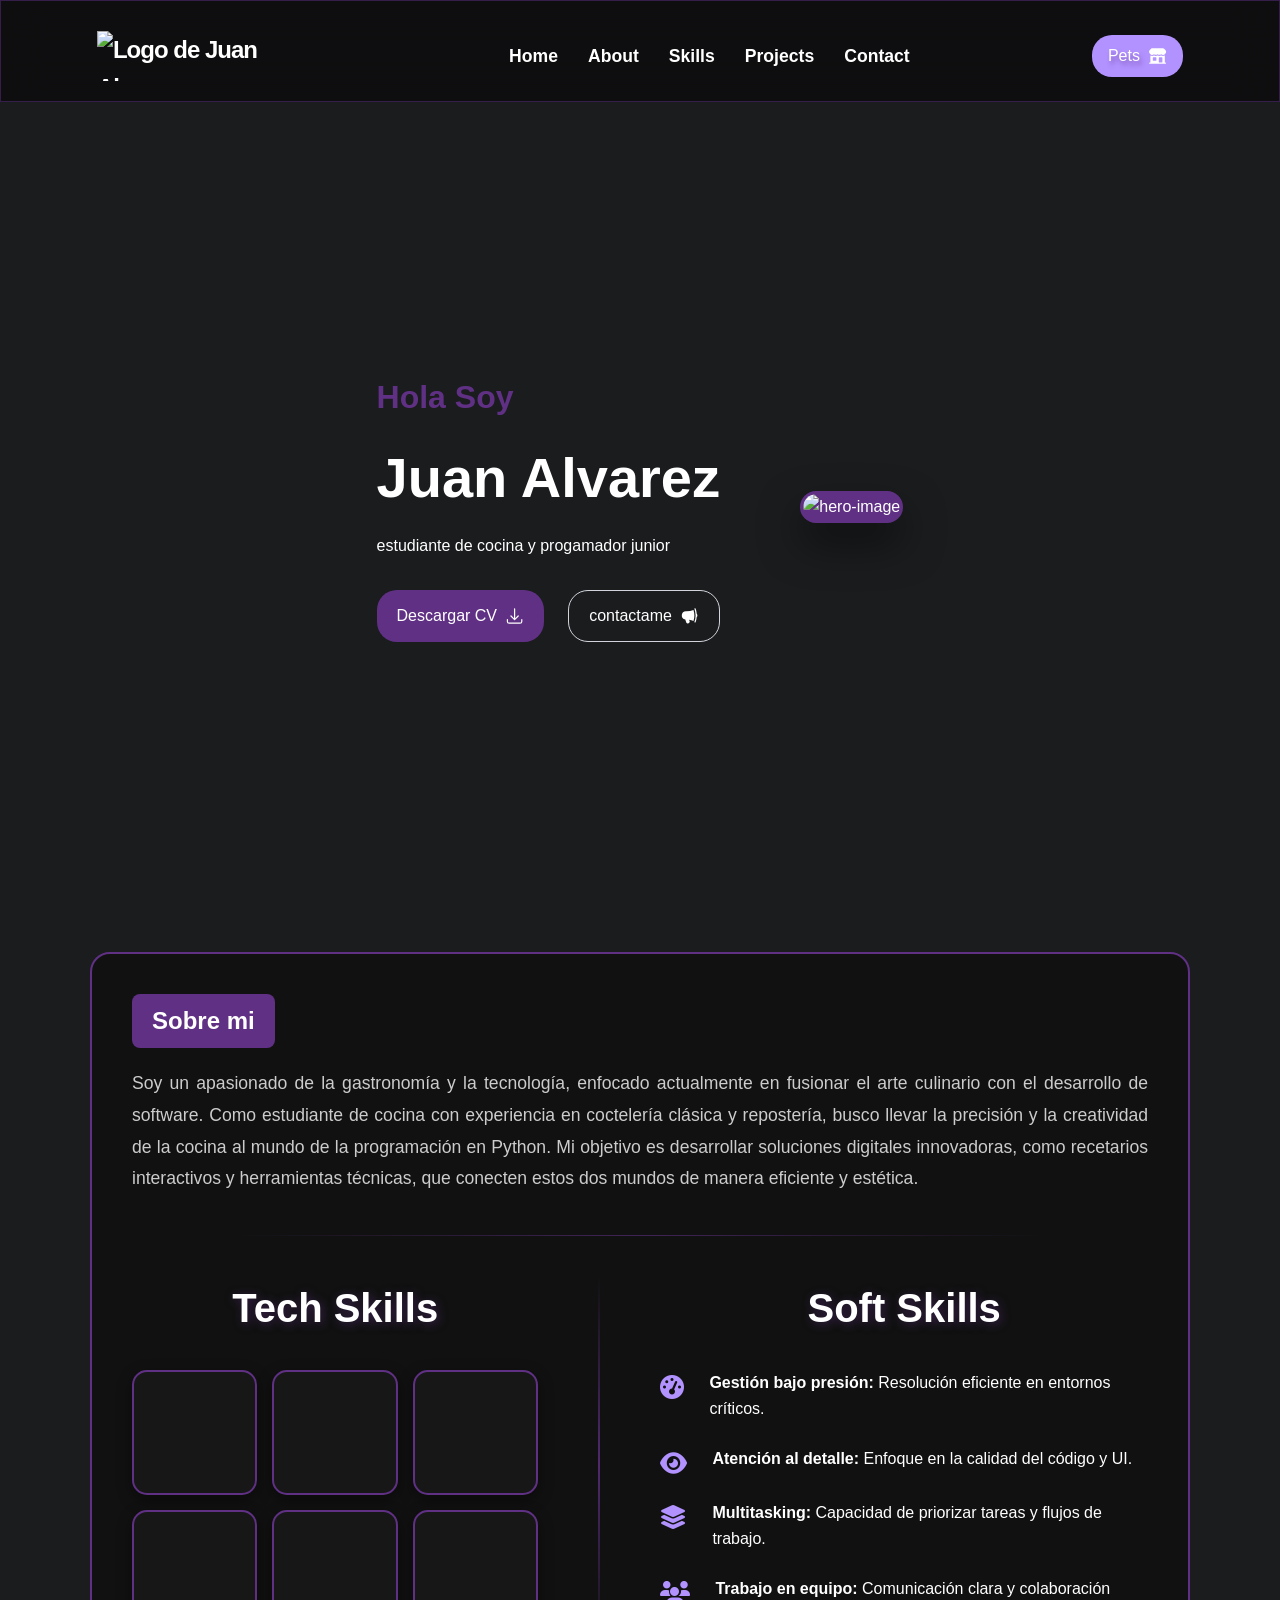
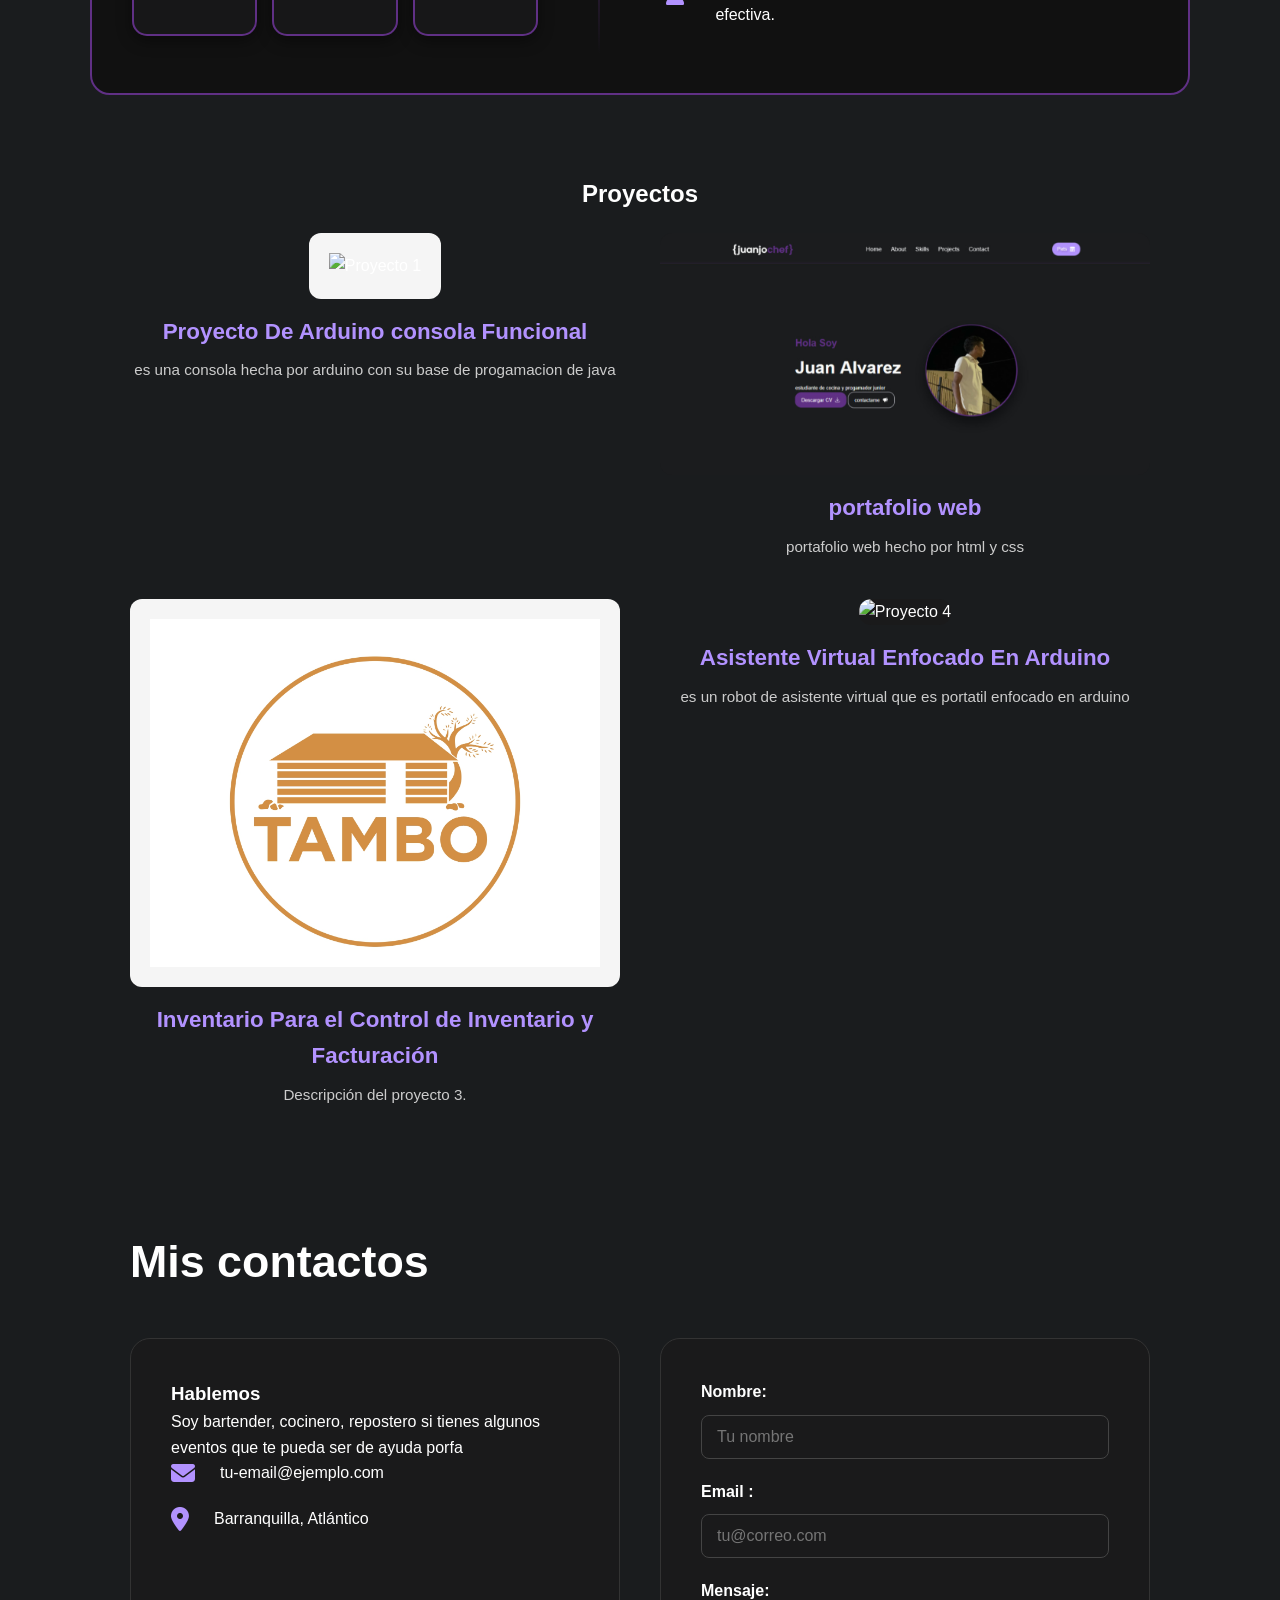
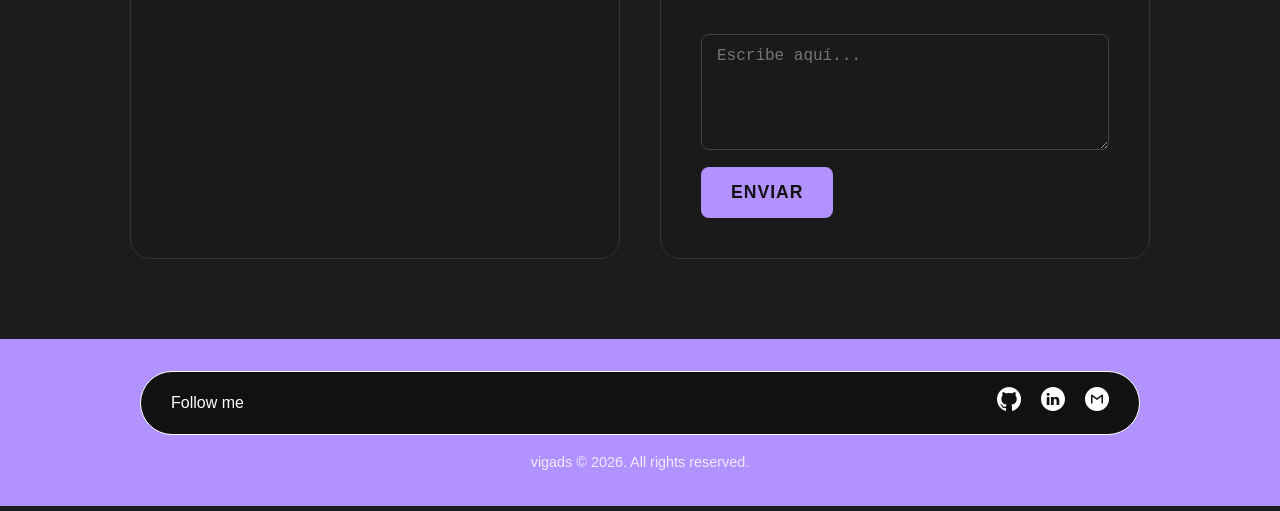
==== commit a6e1dca2: "portafolio corregido y como me gusta con media para cualquier daño acudir a este commit" ====
--- a/index.html
+++ b/index.html
@@ -22,11 +22,10 @@
         <div class="header-container">
             <div class="logo">
                 <img src="/public/img/logo juanchef.png" alt="Logo de Juan Alvarez">
-
-            </div>
-
+            </div>
+            <div class="menuburger"><button>abrir menu</button></div>
             <nav>
-
+                <button class ="cerrar-menu"> cerrar menu </button>
                 <ul class="menu-list">
                     <li><a href="#home">Home</a></li>
                     <li><a href="#about">About</a></li>
--- a/src/css/style.css
+++ b/src/css/style.css
@@ -11,7 +11,29 @@
 
 body {
     font-family: Arial, sans-serif;
-    background-color: #1a1c1e /* Para asegurar que el texto se vea */
+    background-color: #1a1c1e; /* Se agregó el punto y coma faltante */
+}
+
+/* Estilos para iconos SVG (clase size-6) */
+/* Esta clase es común en frameworks como Tailwind CSS para definir tamaños. */
+/* Aquí la definimos para que tus SVGs en los botones tengan un tamaño consistente. */
+.size-6 {
+    width: 1.5rem; /* Equivalente a 24px si 1rem = 16px. Ajusta según tu base de rem. */
+    height: 1.5rem;
+}
+
+/* Estilos para iconos Devicon en la sección de Tech Skills */
+.skills-list-tecno li i {
+    font-size: 3rem; /* Tamaño de los iconos de tecnología para que sean visibles. */
+    /* Los colores de devicon suelen venir con la clase 'colored' que ya aplicas. */
+}
+
+/* Estilos para iconos Font Awesome en Soft Skills y Contacto */
+.soft-skills-list li i,
+.info-list li i {
+    font-size: 1.5rem; /* Tamaño de los iconos de soft skills y contacto. */
+    color: var(--accent-purple); /* Asignamos un color de tu paleta para que destaquen. */
+    margin-right: 10px; /* Añadimos un pequeño espacio entre el icono y el texto. */
 }
 
 /* --- RESPONSIVE DESIGN --- */
@@ -67,14 +89,6 @@
         gap: 15px;
         border-radius: 20px;
     }
-
-    /* Estilos de la sección Pets que ya tenías */
-    .hero-pets-container {
-        grid-template-columns: repeat(auto-fit, minmax(250px, 1fr));
-        gap: 15px;
-    }
-    .card-body h1 { font-size: 1.5rem; }
-    .card-image img { height: 250px; }
 }
 
 /* Celulares Pequeños (max-width: 480px) */
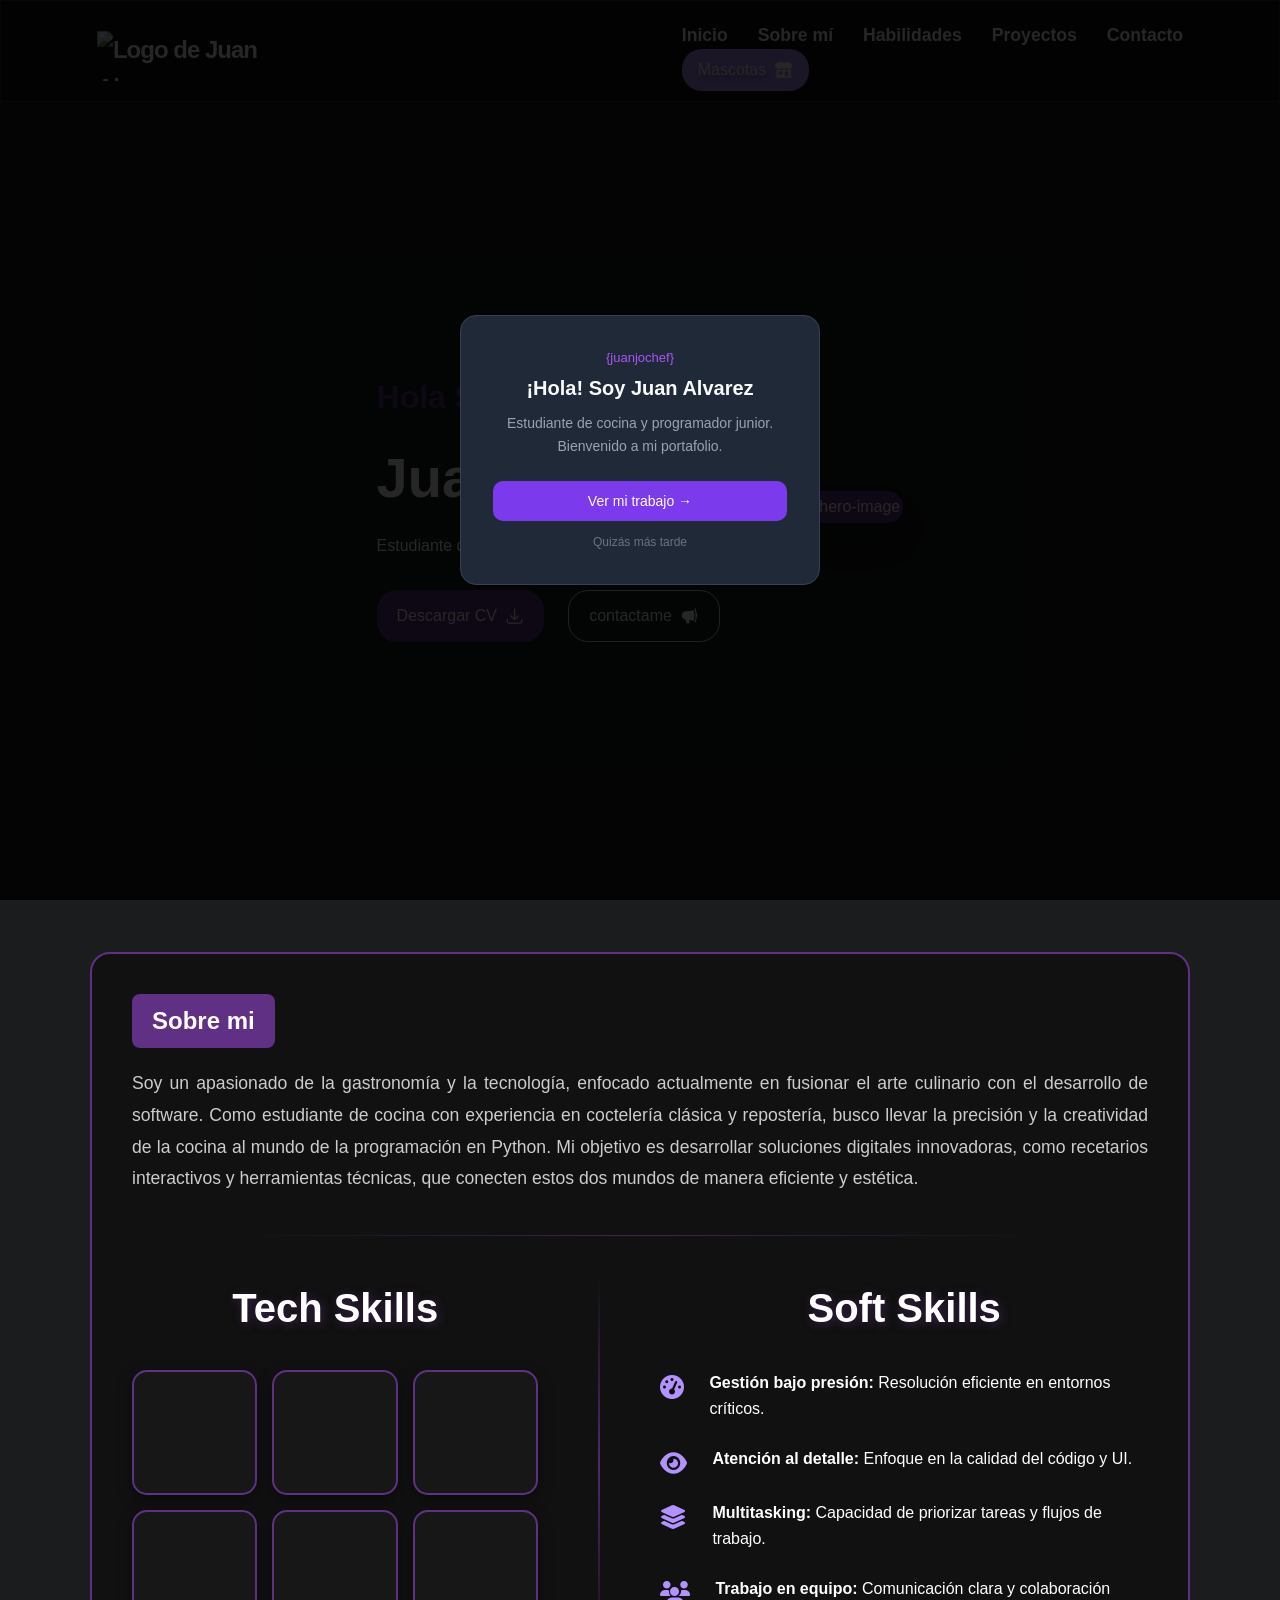
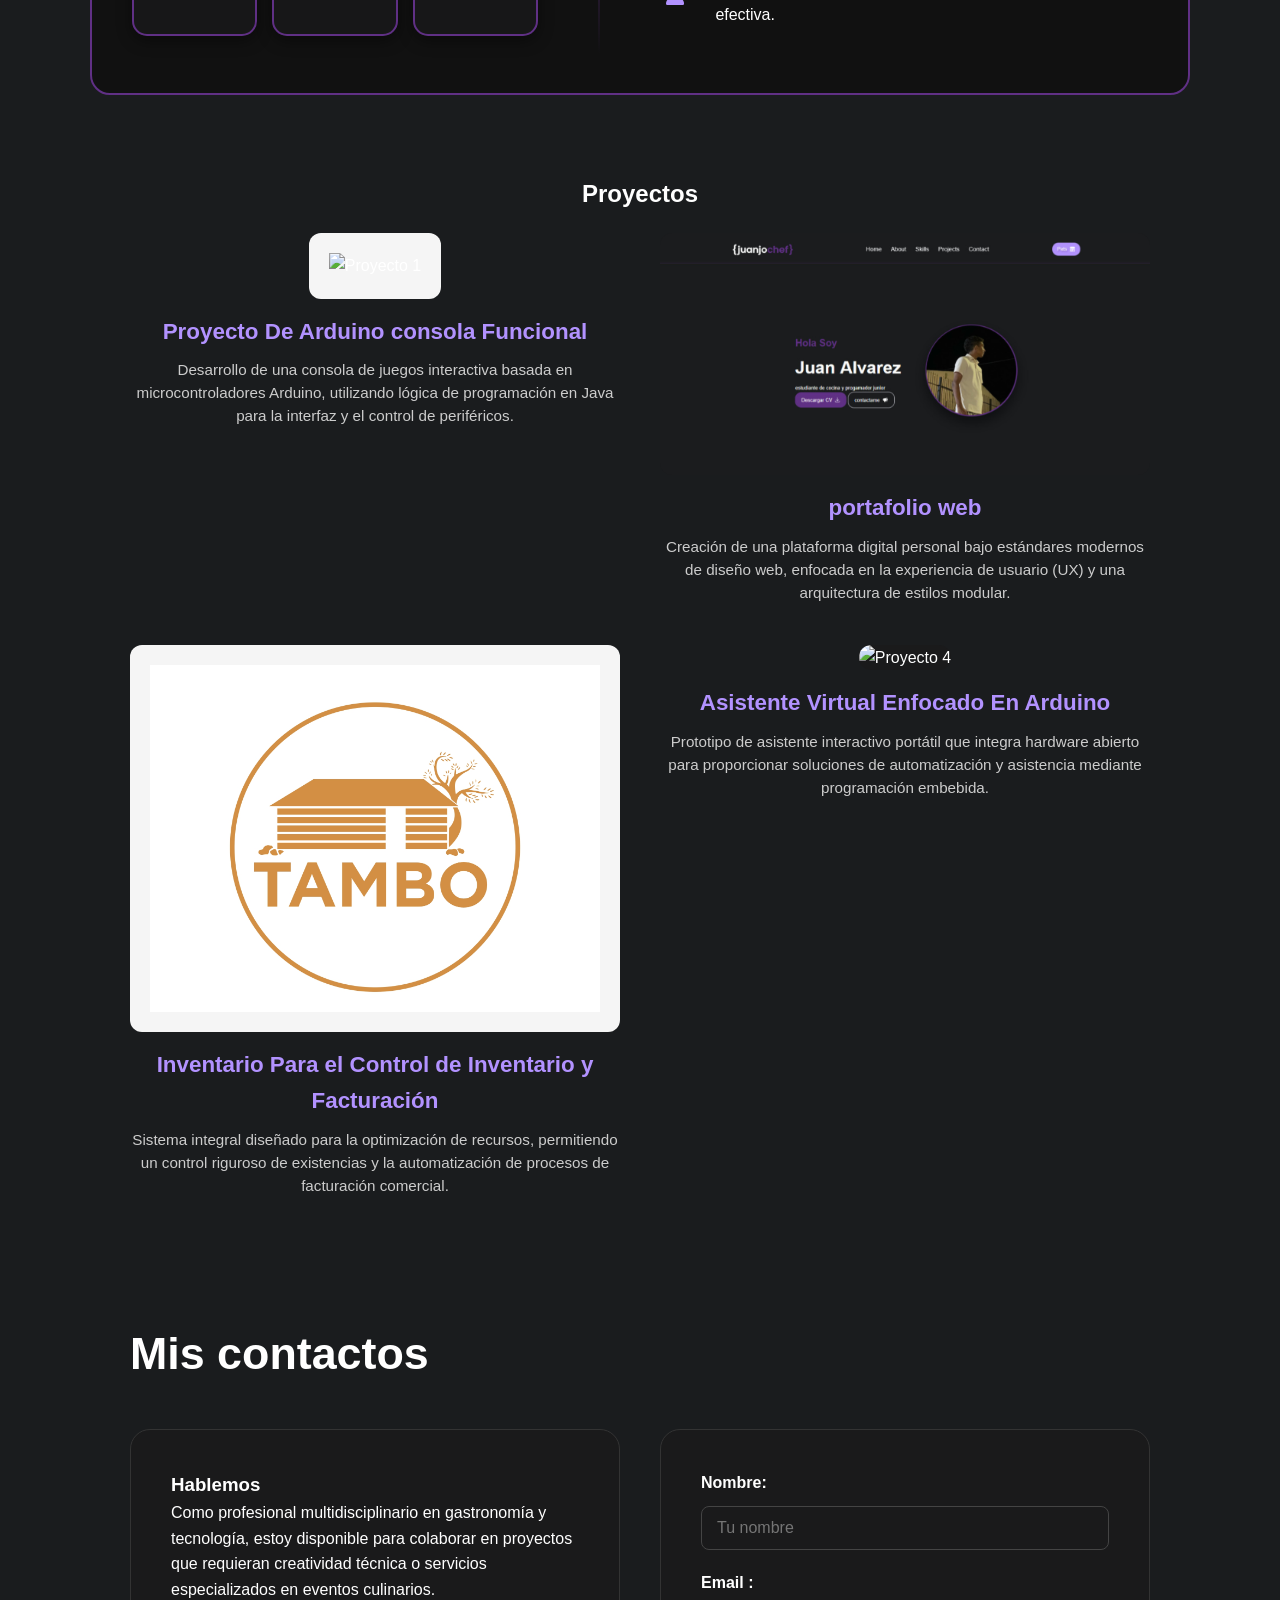
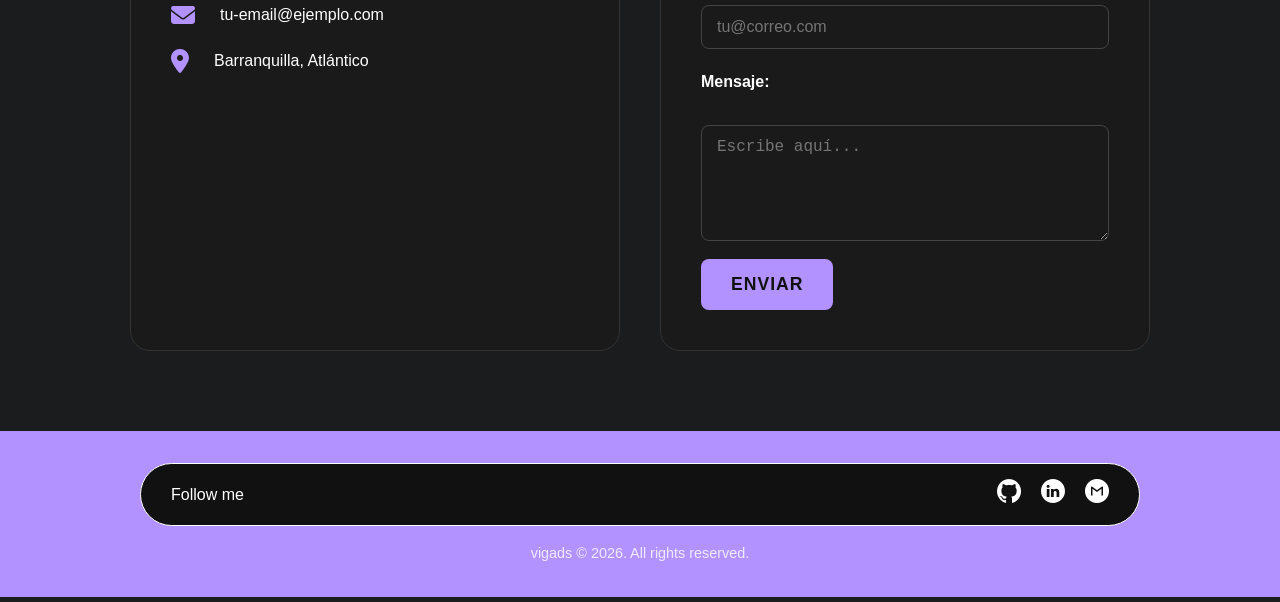
==== commit a3c47562: "temino completo" ====
--- a/index.html
+++ b/index.html
@@ -1,5 +1,9 @@
 <!DOCTYPE html>
 <html lang="en">
+<!-- 
+    PORTAFOLIO PROFESIONAL - JUAN ALVAREZ
+    Enfoque: Gastronomía & Tecnología
+-->
 
 <head>
     <meta charset="UTF-8">
@@ -8,7 +12,7 @@
     <meta name="author" content="Juan Alvarez">
     <link rel="stylesheet" href="src/css/style.css">
     <meta name="theme-color" content="#09f">
-    <link rel="icon" type="image/png" href="/public/icons/icons juanchef.png">
+    <link rel="icon" type="image/png" href="public/icons/icons juanchef.png">
     <link rel="stylesheet" type='text/css' href="https://cdn.jsdelivr.net/gh/devicons/devicon@latest/devicon.min.css" />
     <link rel="stylesheet" href="https://cdnjs.cloudflare.com/ajax/libs/font-awesome/6.5.1/css/all.min.css">
     <title>Portafolio Juan Alvarez </title>
@@ -21,28 +25,35 @@
     <header>
         <div class="header-container">
             <div class="logo">
-                <img src="/public/img/logo juanchef.png" alt="Logo de Juan Alvarez">
-            </div>
-            <div class="menuburger"><button>abrir menu</button></div>
+                <img src="public/img/logo juanchef.png" alt="Logo de Juan Alvarez">
+            </div>
+            <div class="menuburger">
+                <button aria-label="Abrir menú">
+                    <span></span>
+                    <span></span>
+                    <span></span>
+                </button>
+            </div>
             <nav>
-                <button class ="cerrar-menu"> cerrar menu </button>
+                <button class="cerrar-menu">Cerrar Menú</button>
                 <ul class="menu-list">
-                    <li><a href="#home">Home</a></li>
-                    <li><a href="#about">About</a></li>
-                    <li><a href="#skills">Skills</a></li>
-                    <li><a href="#projects">Projects</a></li>
-                    <li><a href="#contact">Contact</a></li>
+                    <li><a href="#home">Inicio</a></li>
+                    <li><a href="#about">Sobre mí</a></li>
+                    <li><a href="#skills">Habilidades</a></li>
+                    <li><a href="#projects">Proyectos</a></li>
+                    <li><a href="#contact">Contacto</a></li>
                 </ul>
+                <!-- Enlace a la sección de Mascotas - Acceso desde navegación principal -->
+                <a href="src/views/pets.html" class="pets-btn">Mascotas
+                    <svg xmlns="http://www.w3.org/2000/svg" viewBox="0 0 24 24" fill="currentColor" class="size-6">
+                        <path
+                            d="M5.223 2.25c-.497 0-.974.198-1.325.55l-1.3 1.298A3.75 3.75 0 0 0 7.5 9.75c.627.47 1.406.75 2.25.75.844 0 1.624-.28 2.25-.75.626.47 1.406.75 2.25.75.844 0 1.623-.28 2.25-.75a3.75 3.75 0 0 0 4.902-5.652l-1.3-1.299a1.875 1.875 0 0 0-1.325-.549H5.223Z" />
+                        <path fill-rule="evenodd"
+                            d="M3 20.25v-8.755c1.42.674 3.08.673 4.5 0A5.234 5.234 0 0 0 9.75 12c.804 0 1.568-.182 2.25-.506a5.234 5.234 0 0 0 2.25.506c.804 0 1.567-.182 2.25-.506 1.42.674 3.08.675 4.5.001v8.755h.75a.75.75 0 0 1 0 1.5H2.25a.75.75 0 0 1 0-1.5H3Zm3-6a.75.75 0 0 1 .75-.75h3a.75.75 0 0 1 .75.75v3a.75.75 0 0 1-.75.75h-3a.75.75 0 0 1-.75-.75v-3Zm8.25-.75a.75.75 0 0 0-.75.75v5.25c0 .414.336.75.75.75h3a.75.75 0 0 0 .75-.75v-5.25a.75.75 0 0 0-.75-.75h-3Z"
+                            clip-rule="evenodd" />
+                    </svg>
+                </a>
             </nav>
-            <a href="/src/views/pets.html" class="pets-btn">Pets
-                <svg xmlns="http://www.w3.org/2000/svg" viewBox="0 0 24 24" fill="currentColor" class="size-6">
-                    <path
-                        d="M5.223 2.25c-.497 0-.974.198-1.325.55l-1.3 1.298A3.75 3.75 0 0 0 7.5 9.75c.627.47 1.406.75 2.25.75.844 0 1.624-.28 2.25-.75.626.47 1.406.75 2.25.75.844 0 1.623-.28 2.25-.75a3.75 3.75 0 0 0 4.902-5.652l-1.3-1.299a1.875 1.875 0 0 0-1.325-.549H5.223Z" />
-                    <path fill-rule="evenodd"
-                        d="M3 20.25v-8.755c1.42.674 3.08.673 4.5 0A5.234 5.234 0 0 0 9.75 12c.804 0 1.568-.182 2.25-.506a5.234 5.234 0 0 0 2.25.506c.804 0 1.567-.182 2.25-.506 1.42.674 3.08.675 4.5.001v8.755h.75a.75.75 0 0 1 0 1.5H2.25a.75.75 0 0 1 0-1.5H3Zm3-6a.75.75 0 0 1 .75-.75h3a.75.75 0 0 1 .75.75v3a.75.75 0 0 1-.75.75h-3a.75.75 0 0 1-.75-.75v-3Zm8.25-.75a.75.75 0 0 0-.75.75v5.25c0 .414.336.75.75.75h3a.75.75 0 0 0 .75-.75v-5.25a.75.75 0 0 0-.75-.75h-3Z"
-                        clip-rule="evenodd" />
-                </svg>
-            </a>
         </div>
     </header>
 
@@ -58,7 +69,7 @@
                 <div class="hero-text">
                     <span class="badge">Hola Soy</span>
                     <h1>Juan Alvarez</h1>
-                    <p class=" hero-p"> estudiante de cocina y progamador junior</p>
+                    <p class="hero-p">Estudiante de cocina y programador junior</p>
 
                     <div class="hero-buttons">
                         <a href="#" class="btn-primary">Descargar CV
@@ -80,7 +91,7 @@
                 </div>
 
                 <div class="hero-img">
-                    <img src="/public/img/aca.jpg" alt="hero-image">
+                    <img src="public/img/aca.jpg" alt="hero-image">
                 </div>
 
             </div>
@@ -103,7 +114,7 @@
                         herramientas técnicas, que conecten estos dos mundos de manera eficiente y estética.</p>
                 </div>
                 <hr class="section-divider">
-                <div class="skills-wrapper" id="skills">
+                <div class="skills-wrapper" id="skills">  
 
                     <div class="skills-container">
                         <h3 class="skill-text">Tech Skills</h3>
@@ -149,27 +160,27 @@
             <h2>Proyectos</h2>
             <div class="projects">
                 <article class="project">
-                    <img src="/public/img/Arduino_Logo.svg.png" alt="Proyecto 1" class="project-img-contain">
+                    <img src="public/img/Arduino_Logo.svg.png" alt="Proyecto 1" class="project-img-contain">
                     <h3>Proyecto De Arduino consola Funcional </h3>
-                    <p>es una consola hecha por arduino con su base de progamacion de java </p>
-                </article>
-
-                <article class="project">
-                    <img src="/public/img/WhatsApp Image 2026-04-23 at 1.01.14 AM.jpeg" alt="Proyecto 2">
+                    <p>Desarrollo de una consola de juegos interactiva basada en microcontroladores Arduino, utilizando lógica de programación en Java para la interfaz y el control de periféricos.</p>
+                </article>
+
+                <article class="project">
+                    <img src="public/img/WhatsApp Image 2026-04-23 at 1.01.14 AM.jpeg" alt="Proyecto 2">
                     <h3>portafolio web </h3>
-                    <p>portafolio web hecho por html y css</p>
-                </article>
-
-                <article class="project">
-                    <img src="/public/img/logo del brownie_page-0001.jpg" alt="Proyecto 3" class="project-img-contain">
+                    <p>Creación de una plataforma digital personal bajo estándares modernos de diseño web, enfocada en la experiencia de usuario (UX) y una arquitectura de estilos modular.</p>
+                </article>
+
+                <article class="project">
+                    <img src="public/img/logo del brownie_page-0001.jpg" alt="Proyecto 3" class="project-img-contain">
                     <h3>Inventario Para el Control de Inventario y Facturación</h3>
-                    <p>Descripción del proyecto 3.</p>
-                </article>
-
-                <article class="project">
-                    <img src="/public/img/chatbot-mensaje-chat-vectorart_78370-4104.avif" alt="Proyecto 4">
+                    <p>Sistema integral diseñado para la optimización de recursos, permitiendo un control riguroso de existencias y la automatización de procesos de facturación comercial.</p>
+                </article>
+
+                <article class="project">
+                    <img src="public/img/chatbot-mensaje-chat-vectorart_78370-4104.avif" alt="Proyecto 4">
                     <h3>Asistente Virtual Enfocado En Arduino</h3>
-                    <p>es un robot de asistente virtual que es portatil enfocado en arduino </p>
+                    <p>Prototipo de asistente interactivo portátil que integra hardware abierto para proporcionar soluciones de automatización y asistencia mediante programación embebida.</p>
                 </article>
             </div>
         </section>
@@ -180,7 +191,7 @@
             <div class="contact-grid">
                 <div class="contact-info-box">
                     <h3>Hablemos</h3>
-                    <p>Soy bartender, cocinero, repostero si tienes algunos eventos que te pueda ser de ayuda porfa</p>
+                    <p>Como profesional multidisciplinario en gastronomía y tecnología, estoy disponible para colaborar en proyectos que requieran creatividad técnica o servicios especializados en eventos culinarios.</p>
                     <ul class="info-list">
                         <li><i class="fa-solid fa-envelope"></i> tu-email@ejemplo.com</li>
                         <li><i class="fa-solid fa-location-dot"></i> Barranquilla, Atlántico</li>
@@ -216,9 +227,9 @@
         <div class="follow-bar">
             <span class="follow-text">Follow me</span>
             <div class="social-icons">
-                <a href="https://github.com/artyomalvarez" target="_blank"><img src="/public/icons/Github_white.png"
+                <a href="https://github.com/artyomalvarez" target="_blank"><img src="public/icons/Github_white.png"
                         alt="Github"></a>
-                <a href="#"><img src="/public/icons/LinkedIN_white.svg" alt="LinkedIn"></a>
+                <a href="#"><img src="public/icons/LinkedIN_white.svg" alt="LinkedIn"></a>
                 <a href="#"><img src="public/icons/Gmail_white.png" alt="Email"></a>
             </div>
         </div>
@@ -226,6 +237,7 @@
         <p class="copyright">vigads © 2026. All rights reserved.</p>
     </footer>
 
+    <script src="src/js/script.js"></script>
 </body>
 
 </html>
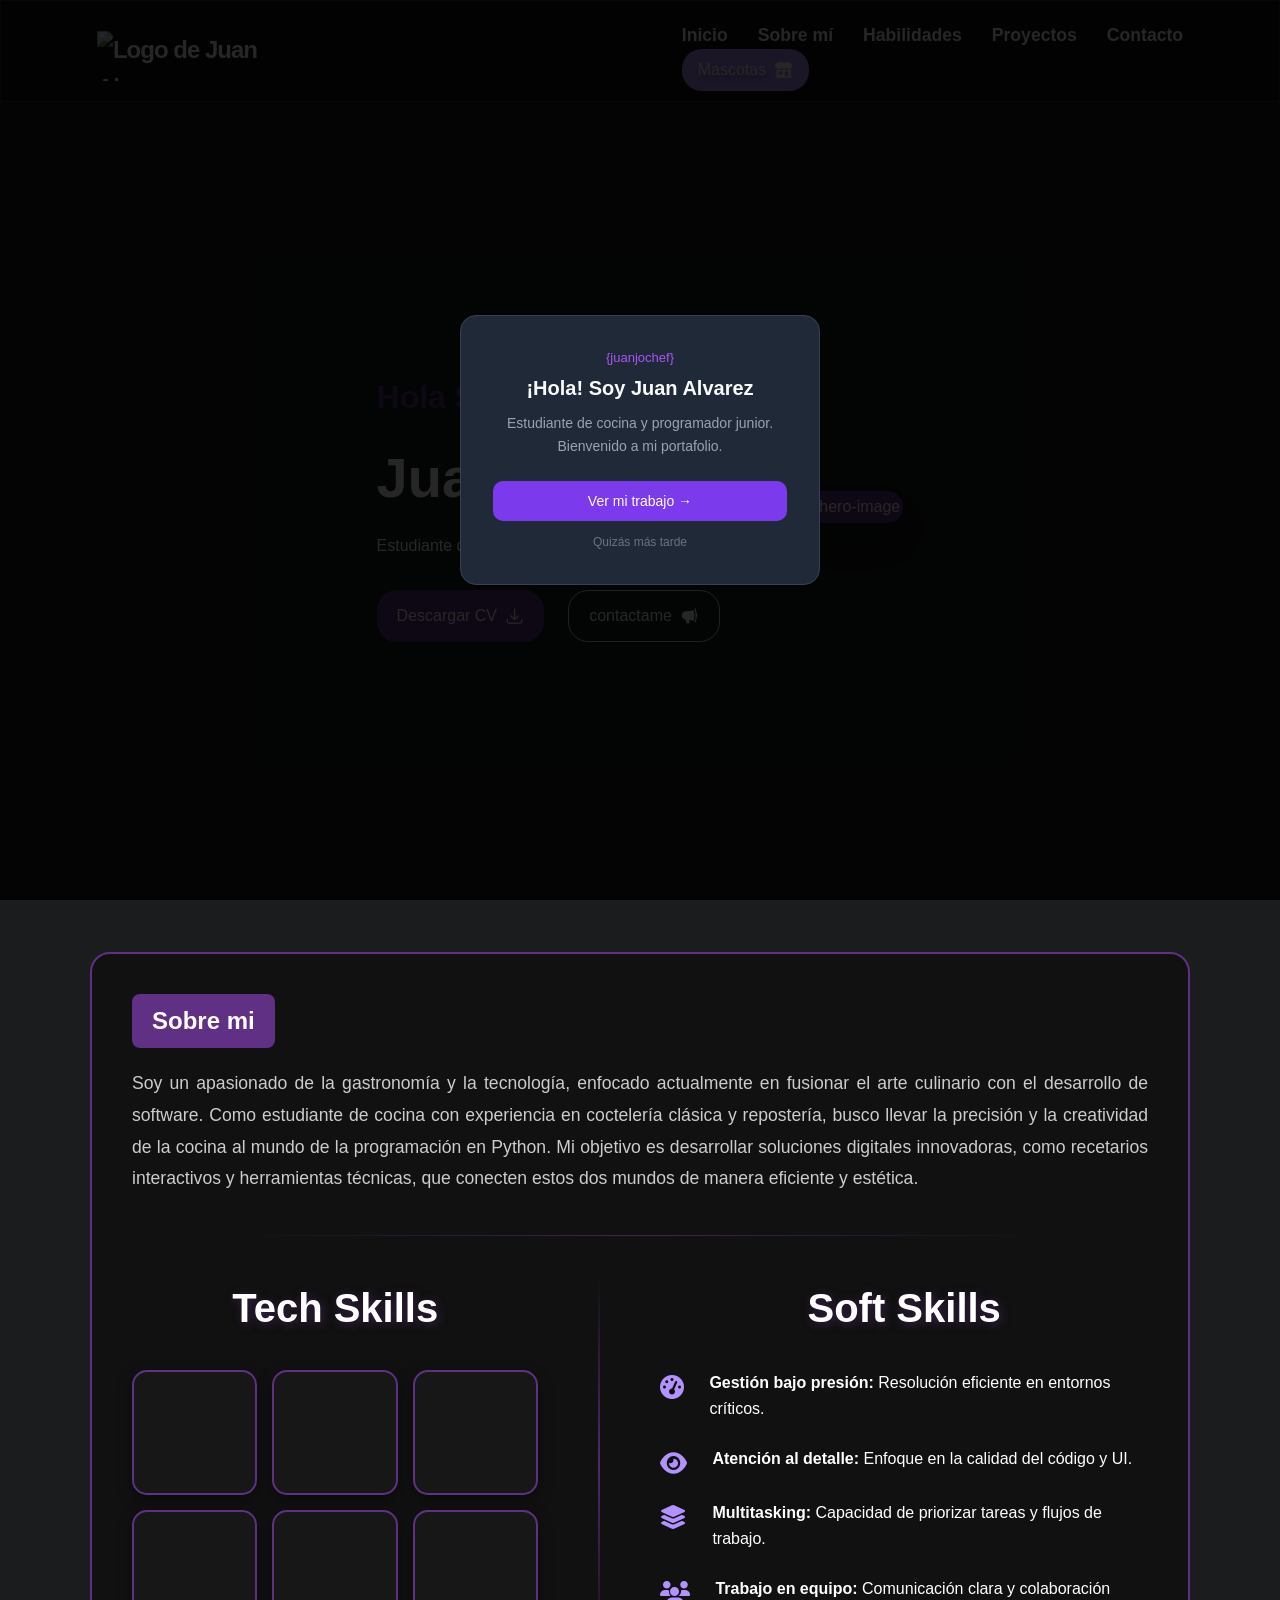
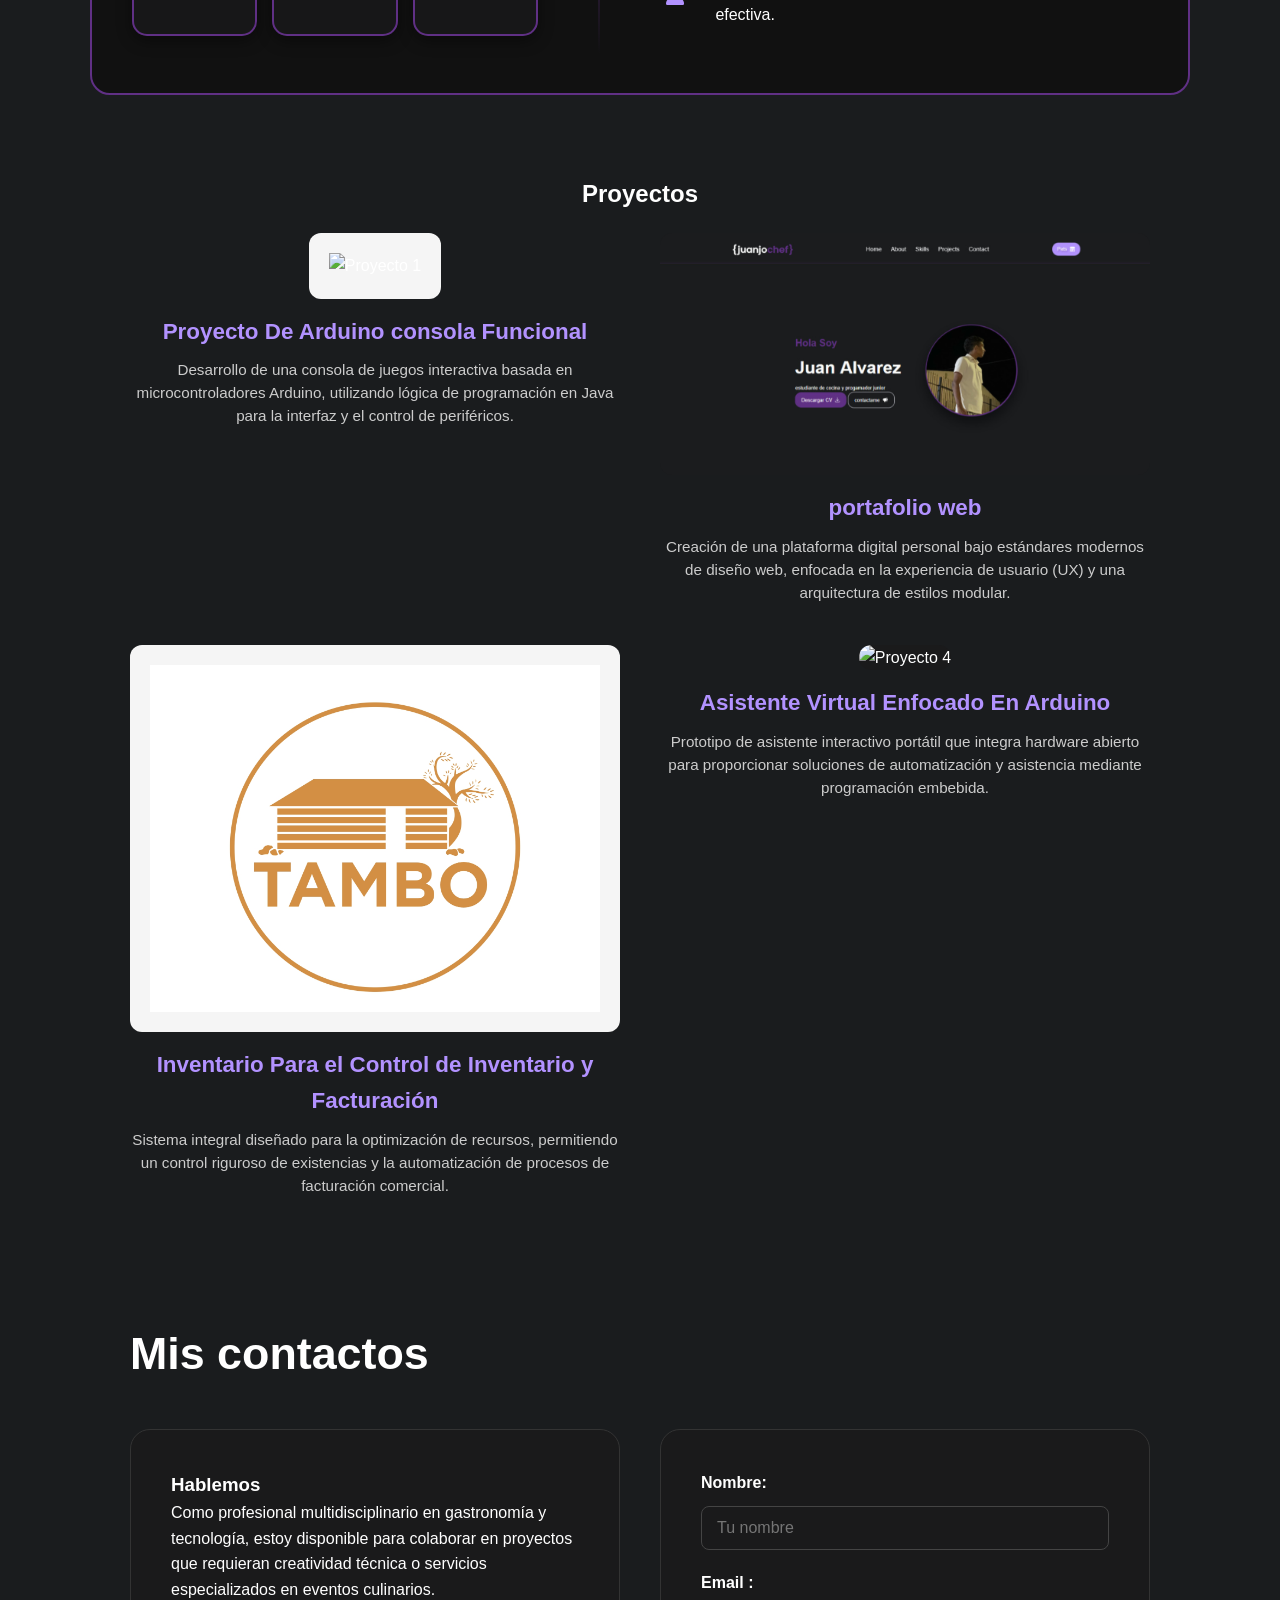
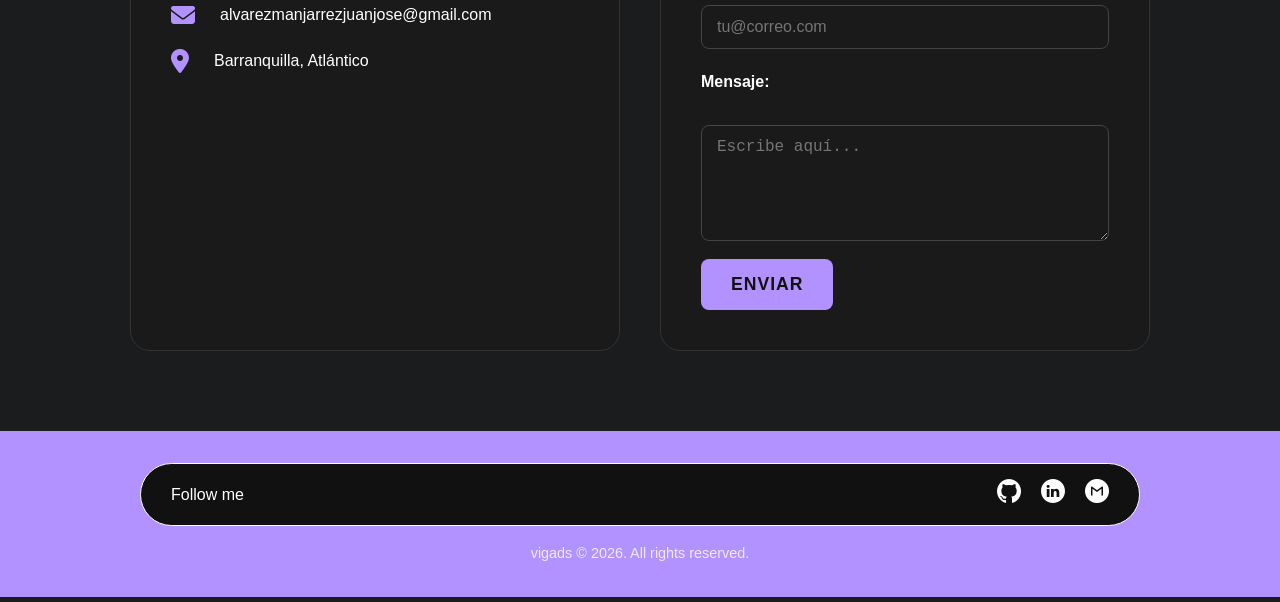
==== commit 76b73fea: "cv" ====
--- a/index.html
+++ b/index.html
@@ -72,7 +72,7 @@
                     <p class="hero-p">Estudiante de cocina y programador junior</p>
 
                     <div class="hero-buttons">
-                        <a href="#" class="btn-primary">Descargar CV
+                        <a href="/public/docs/Juan Jose Alvarez Manjarrez .pdf" target="_blank" class="btn-primary">Descargar CV
                             <svg xmlns="http://www.w3.org/2000/svg" viewBox="0 0 24 24" fill="currentColor"
                                 class="size-6">
                                 <path fill-rule="evenodd"
@@ -193,7 +193,7 @@
                     <h3>Hablemos</h3>
                     <p>Como profesional multidisciplinario en gastronomía y tecnología, estoy disponible para colaborar en proyectos que requieran creatividad técnica o servicios especializados en eventos culinarios.</p>
                     <ul class="info-list">
-                        <li><i class="fa-solid fa-envelope"></i> tu-email@ejemplo.com</li>
+                        <li><i class="fa-solid fa-envelope"></i> alvarezmanjarrezjuanjose@gmail.com</li>
                         <li><i class="fa-solid fa-location-dot"></i> Barranquilla, Atlántico</li>
                     </ul>
                 </div>
@@ -229,8 +229,8 @@
             <div class="social-icons">
                 <a href="https://github.com/artyomalvarez" target="_blank"><img src="public/icons/Github_white.png"
                         alt="Github"></a>
-                <a href="#"><img src="public/icons/LinkedIN_white.svg" alt="LinkedIn"></a>
-                <a href="#"><img src="public/icons/Gmail_white.png" alt="Email"></a>
+                <a href="https://www.linkedin.com/jobs/" target ="_blank"><img src="public/icons/LinkedIN_white.svg" alt="LinkedIn"></a>
+                <a href="mailto:alvarezmanjarrezjuanjose@gmail.com" target ="_blank"><img src="public/icons/Gmail_white.png" alt="Email"></a>
             </div>
         </div>
 
